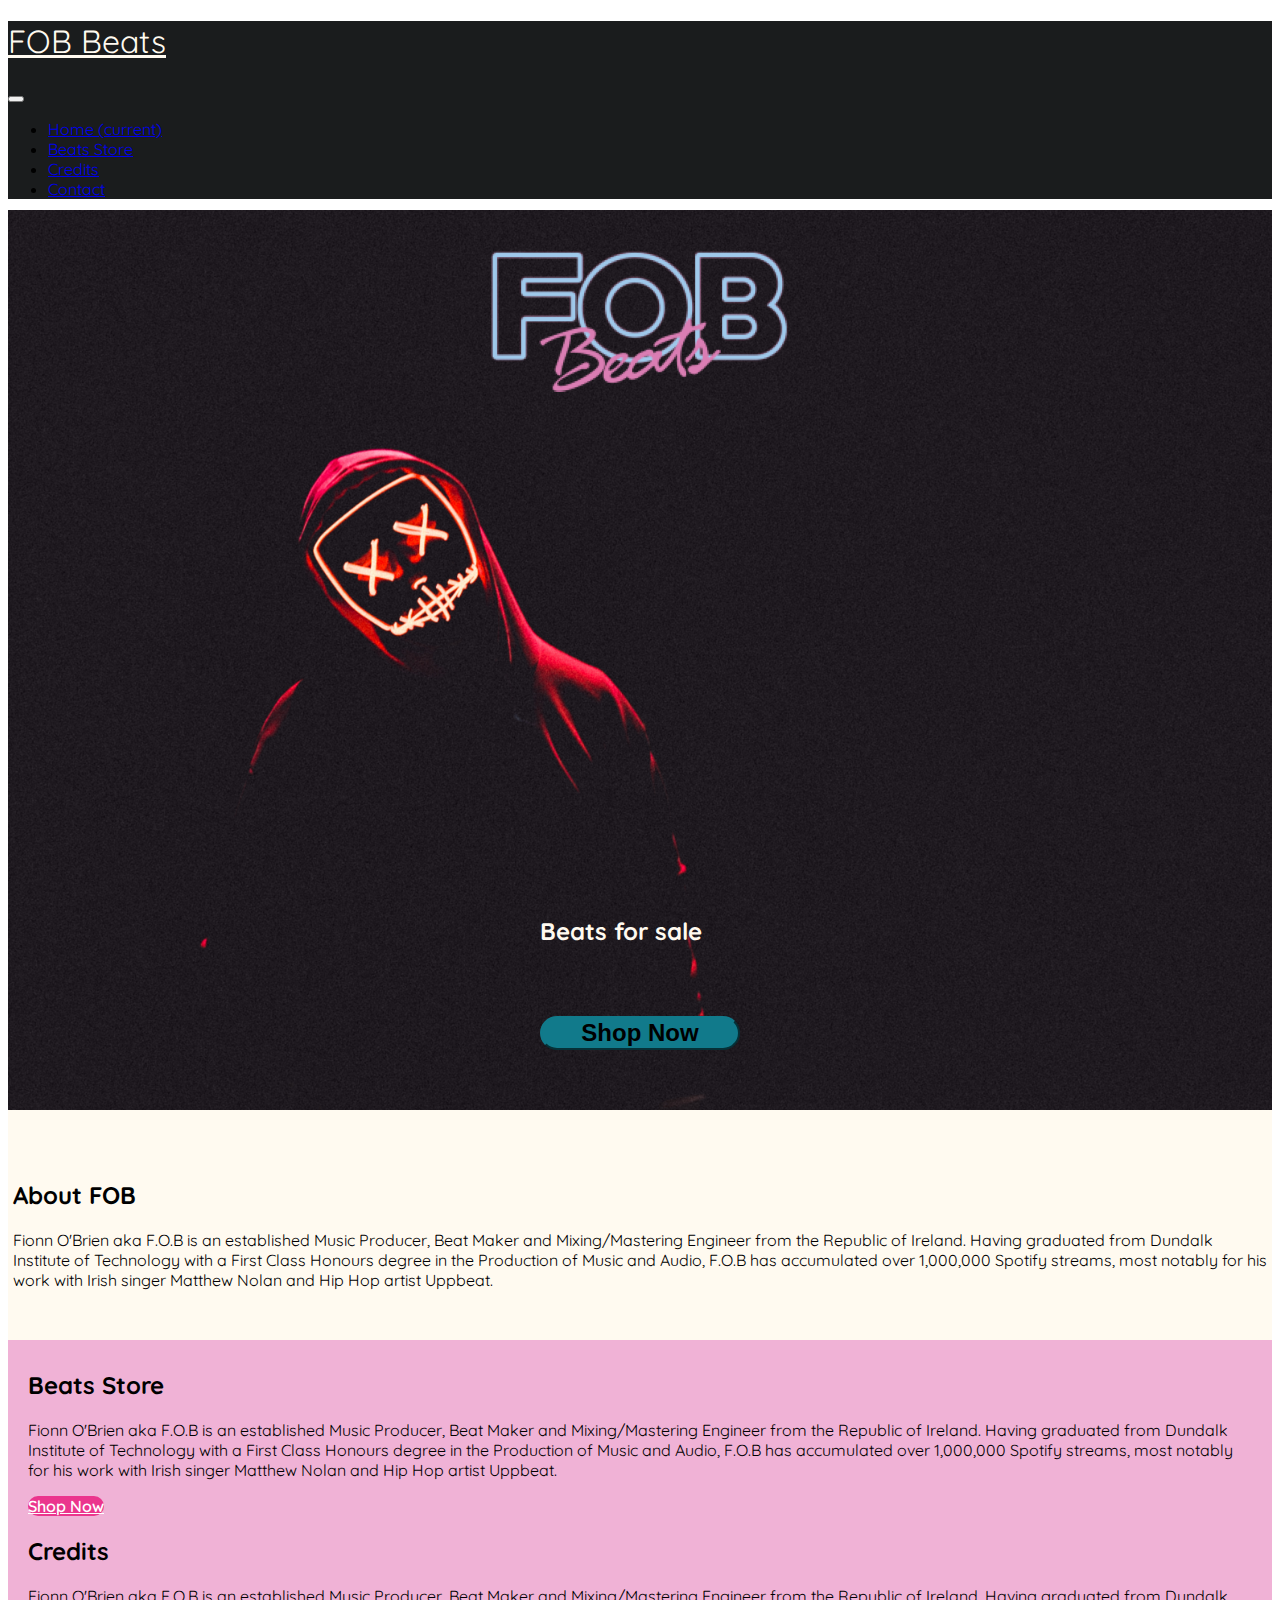
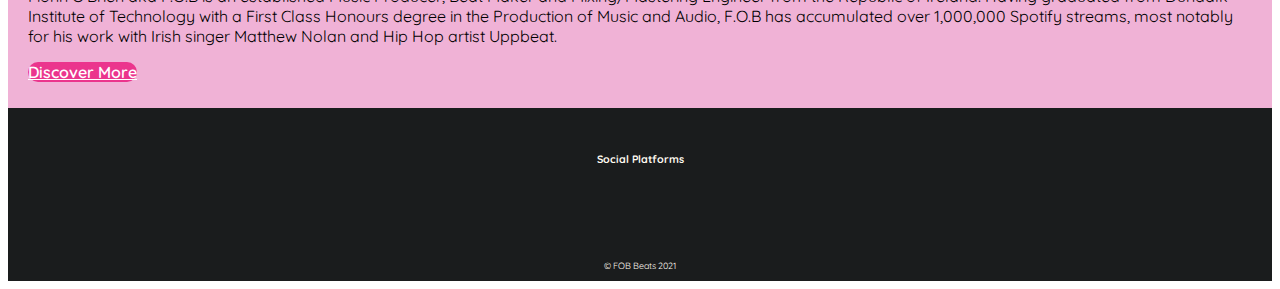
==== index.html @ 8bf8f883 "1 - In css changed all units of 0px to 0 and changed all units of px to rem. Note - not declared in " ====
<!doctype html>
<html lang="en">
    <head>
        <meta charset="UTF-8">
        <meta name="viewport"
            content="width=device-width, user-scalable=no, initial-scale=1.0, maximum-scale=1.0, minimum-scale=1.0">
        <meta http-equiv="X-UA-Compatible" content="ie=edge">
        <title>FOB Beats | Music Production Ireland</title>
        <link rel="stylesheet" href="https://stackpath.bootstrapcdn.com/bootstrap/4.1.3/css/bootstrap.min.css"
            integrity="sha384-MCw98/SFnGE8fJT3GXwEOngsV7Zt27NXFoaoApmYm81iuXoPkFOJwJ8ERdknLPMO" crossorigin="anonymous">
        <link rel="stylesheet" href="https://pro.fontawesome.com/releases/v5.10.0/css/all.css" integrity="sha384-AYmEC3Yw5cVb3ZcuHtOA93w35dYTsvhLPVnYs9eStHfGJvOvKxVfELGroGkvsg+p" crossorigin="anonymous"/>
        <link rel="stylesheet" href="assets/css/style.css">
    </head>
    <body>
    <!------------------------------------------------------------------------------------------------------------------------------Header/Navigation-->
        <nav class="navbar navbar-expand-lg navbar-dark">
            <h1 class="nav-heading"><a href="#">FOB Beats</a></h1>
            <button class="navbar-toggler" type="button" data-toggle="collapse" data-target="#navbarSupportedContent"
                aria-controls="navbarSupportedContent" aria-expanded="false" aria-label="Toggle navigation">
                <span class="navbar-toggler-icon"></span>
            </button>
            <div class="collapse navbar-collapse justify-content-end" id="navbarSupportedContent">
                <ul class="navbar-nav">
                    <li class="nav-item active">
                        <a class="nav-link" href="/">Home <span class="sr-only">(current)</span></a>
                    </li>
                    <li class="nav-item">
                        <a class="nav-link" href="#">Beats Store</a>
                    </li>
                    <li class="nav-item">
                        <a class="nav-link" href="#">Credits</a>
                    </li>
                    <li class="nav-item">
                        <a class="nav-link" href="#">Contact</a>
                    </li>
                </ul>
            </div>
        </nav>
        <!--------------------------------------------------------------------------------------------------------------------Main Body-->
         <div class="container-fluid bk-container">   
            <div class="logo">
                <img src="assets/images/fob_med_small.png" alt="FOB Logo">
            </div>
            <section class="callout jumbotron text-center">
                <h2 class="main-header d-none d-sm-inline text-uppercase">Beats for sale</h2><br><br>
                <button type="button" class="btn btn-info" href="#">Shop Now</button>
            </section>
        </div>
        <!--------------------------------------------------------------------------------------------------------------------About-->
        <div class="container-wrapper-about">
            <div class="container about-container">
                <section class="about">
                    <div class="col-sm">
                        <h2 class="text text-center">About FOB</h2>
                            <p>Fionn O'Brien aka F.O.B is an established Music Producer, Beat Maker and Mixing/Mastering Engineer from the Republic of Ireland.
                            Having graduated from Dundalk Institute of Technology with a First Class Honours degree in the Production of Music and Audio, F.O.B
                            has accumulated over 1,000,000 Spotify streams, most notably for his work with Irish singer Matthew Nolan and Hip Hop artist Uppbeat.</p>
                    </div>
                </section>
            </div>
        </div>
        <!--------------------------------------------------------------------------------------------------------------------About-->
        <div class="container-wrapper-features">
            <div class="container features-container">  
                <section class="features">
                    <div class="row my-5">
                        <div class="col-sm">
                            <h2 class="features-header">Beats Store</h2>
                                <p>Fionn O'Brien aka F.O.B is an established Music Producer, Beat Maker and Mixing/Mastering Engineer from the Republic of Ireland.
                                Having graduated from Dundalk Institute of Technology with a First Class Honours degree in the Production of Music and Audio, F.O.B
                                has accumulated over 1,000,000 Spotify streams, most notably for his work with Irish singer Matthew Nolan and Hip Hop artist Uppbeat.</p>
                                <p><a class="btn btn-sm btn-discover" href="#">Shop Now</a></p>
                        </div>
                        <div class="col-sm">
                            <h2 class="features-header">Credits</h2>
                                <p>Fionn O'Brien aka F.O.B is an established Music Producer, Beat Maker and Mixing/Mastering Engineer from the Republic of Ireland.
                                Having graduated from Dundalk Institute of Technology with a First Class Honours degree in the Production of Music and Audio, F.O.B
                                has accumulated over 1,000,000 Spotify streams, most notably for his work with Irish singer Matthew Nolan and Hip Hop artist Uppbeat.</p>
                                <p><a class="btn btn-sm btn-discover" href="#">Discover More</a></p>
                        </div>
                    </div>
                </section>
            </div>
        </div>
        <!--------------------------------------------------------------------------------------------------------------------------Footer-->
        <footer>
            <div class="container-wrapper-footer">
                <div class="container-fluid footer-container"> 
                    <h6>Social Platforms</h6>
                    <div class="footer social-footer">
                        <a href="https://open.spotify.com/artist/1aSoKr9KjzfwyjIxHYYTIT" target="_blank"><i class="fab fa-spotify"></i></a>
                        <a href="https://soundcloud.com/prodbyfob" target="_blank"><i class="fab fa-soundcloud"></i></a>
                        <a href="https://www.instagram.com/fob_beats/" target="_blank"><i class="fab fa-instagram"></i></a>
                        <a href="https://www.facebook.com/fobmusik/" target="_blank"><i class="fab fa-facebook-square"></i></a>
                    </div>
                    <p>© FOB Beats 2021</p>
                </div>
            </div>
        </footer>

        <script src="https://code.jquery.com/jquery-3.3.1.slim.min.js" integrity="sha384-q8i/X+965DzO0rT7abK41JStQIAqVgRVzpbzo5smXKp4YfRvH+8abtTE1Pi6jizo" crossorigin="anonymous"></script>
        <script src="https://cdnjs.cloudflare.com/ajax/libs/popper.js/1.14.3/umd/popper.min.js" integrity="sha384-ZMP7rVo3mIykV+2+9J3UJ46jBk0WLaUAdn689aCwoqbBJiSnjAK/l8WvCWPIPm49" crossorigin="anonymous"></script>
        <script src="https://stackpath.bootstrapcdn.com/bootstrap/4.1.3/js/bootstrap.min.js" integrity="sha384-ChfqqxuZUCnJSK3+MXmPNIyE6ZbWh2IMqE241rYiqJxyMiZ6OW/JmZQ5stwEULTy" crossorigin="anonymous"></script>
    </body>
</html>
---- assets/css/style.css ----
@import url('https://fonts.googleapis.com/css2?family=Quicksand:wght@300;400;500;600;700&display=swap');

body {
    font-family: 'Quicksand', sans-serif;
    
}

/*--------------------------------------------------------------------------------------------------------------------Navbar--*/

.navbar {
    z-index: 1;
    background-color: #1a1c1d;
}

.nav-heading a {
    color: floralwhite;
    font-weight: 400;
}

/*--------------------------------------------------------------------------------------------------------------------Logo/Background--*/

.bk-container {
    height: 100vh;

    background: url(../images/face.jpg) no-repeat center center; 
    -webkit-background-size: cover;
    -moz-background-size: cover;
    -o-background-size: cover;
    background-size: cover;
    display:flex;    
    align-items:flex-end;
    justify-content: center;
    position: relative;
    margin-top: -0.313rem;
}

.logo {
    z-index: 1;
    position: absolute;
    top: 0;
    margin-top: 2.5rem;
}

/*--------------------------------------------------------------------------------------------------------------------Main Header--*/

.jumbotron {
    background-color: transparent;
    padding-top: 43.75rem;
    padding-bottom: 3.75rem;
    margin-top: 0;
    border-top-width: 3.125rem;
}

.main-header {
    font-weight: bold;
    color: floralwhite;
    margin-bottom: 1.875rem;
}

/*--------------------------------------------------------------------------------------------------------------------Features--*/

.container-wrapper-about{
    padding-left: 0.313rem;
    padding-right: 0.313rem;
    background-color: floralwhite;
    padding-top: 3.125rem;
}

.about-container p {
    margin-bottom: 0;
    padding-bottom: 3.125rem;
}

.features-header {
    margin-bottom: 1.25rem;
}

/*--------------------------------------------------------------------------------------------------------------------Features--*/

.container-wrapper-features {
    background-color: #f0b2d6;
    padding-top: 0.625rem;
    padding-bottom: 0.625rem;
    padding-left: 1.25rem;
    padding-right: 1.25rem;
}

/*--------------------------------------------------------------------------------------------------------------------Footer--*/

.container-wrapper-footer {
    background-color: #1a1c1d;
    text-align: center;
    padding-top: 1.25rem;
    padding-bottom: 0.625rem;
}    

.social-footer a {
    font-size: xxx-large;
    color: floralwhite;
    padding-left: 0.625rem;
    padding-right: 0.625rem;
}

.footer-container h6 {
    color: floralwhite;
}

.footer-container p {
    color: floralwhite;
    font-size: xx-small;
    margin-bottom: 0;
}

/*--------------------------------------------------------------------------------------------------------------------buttons--*/

.btn-info {
    font-weight: bold;
    font-size: x-large;
    border-radius: 3.125rem;
    width: 12.5rem;
    background-color: #117a8b;
    border-color: #117a8b;
}

.btn-info:hover,
.btn-info:active,
.btn-info:focus,
.btn-info:active:focus {
    background-color: #18b7cf;
    border-color: #18b7cf;
    color: white;
}

.btn-discover {
    color: white;
    font-weight: 600;
    background-color: #eb358d;
    border-radius: 0.625rem;
    margin-top: 0.625rem;
}

.btn-discover:hover,
.btn-discover:active,
.btn-discover:focus,
.btn-discover:active:focus {
    background-color: #cf1770;
    border-color: #cf1770;
    color: white;
}
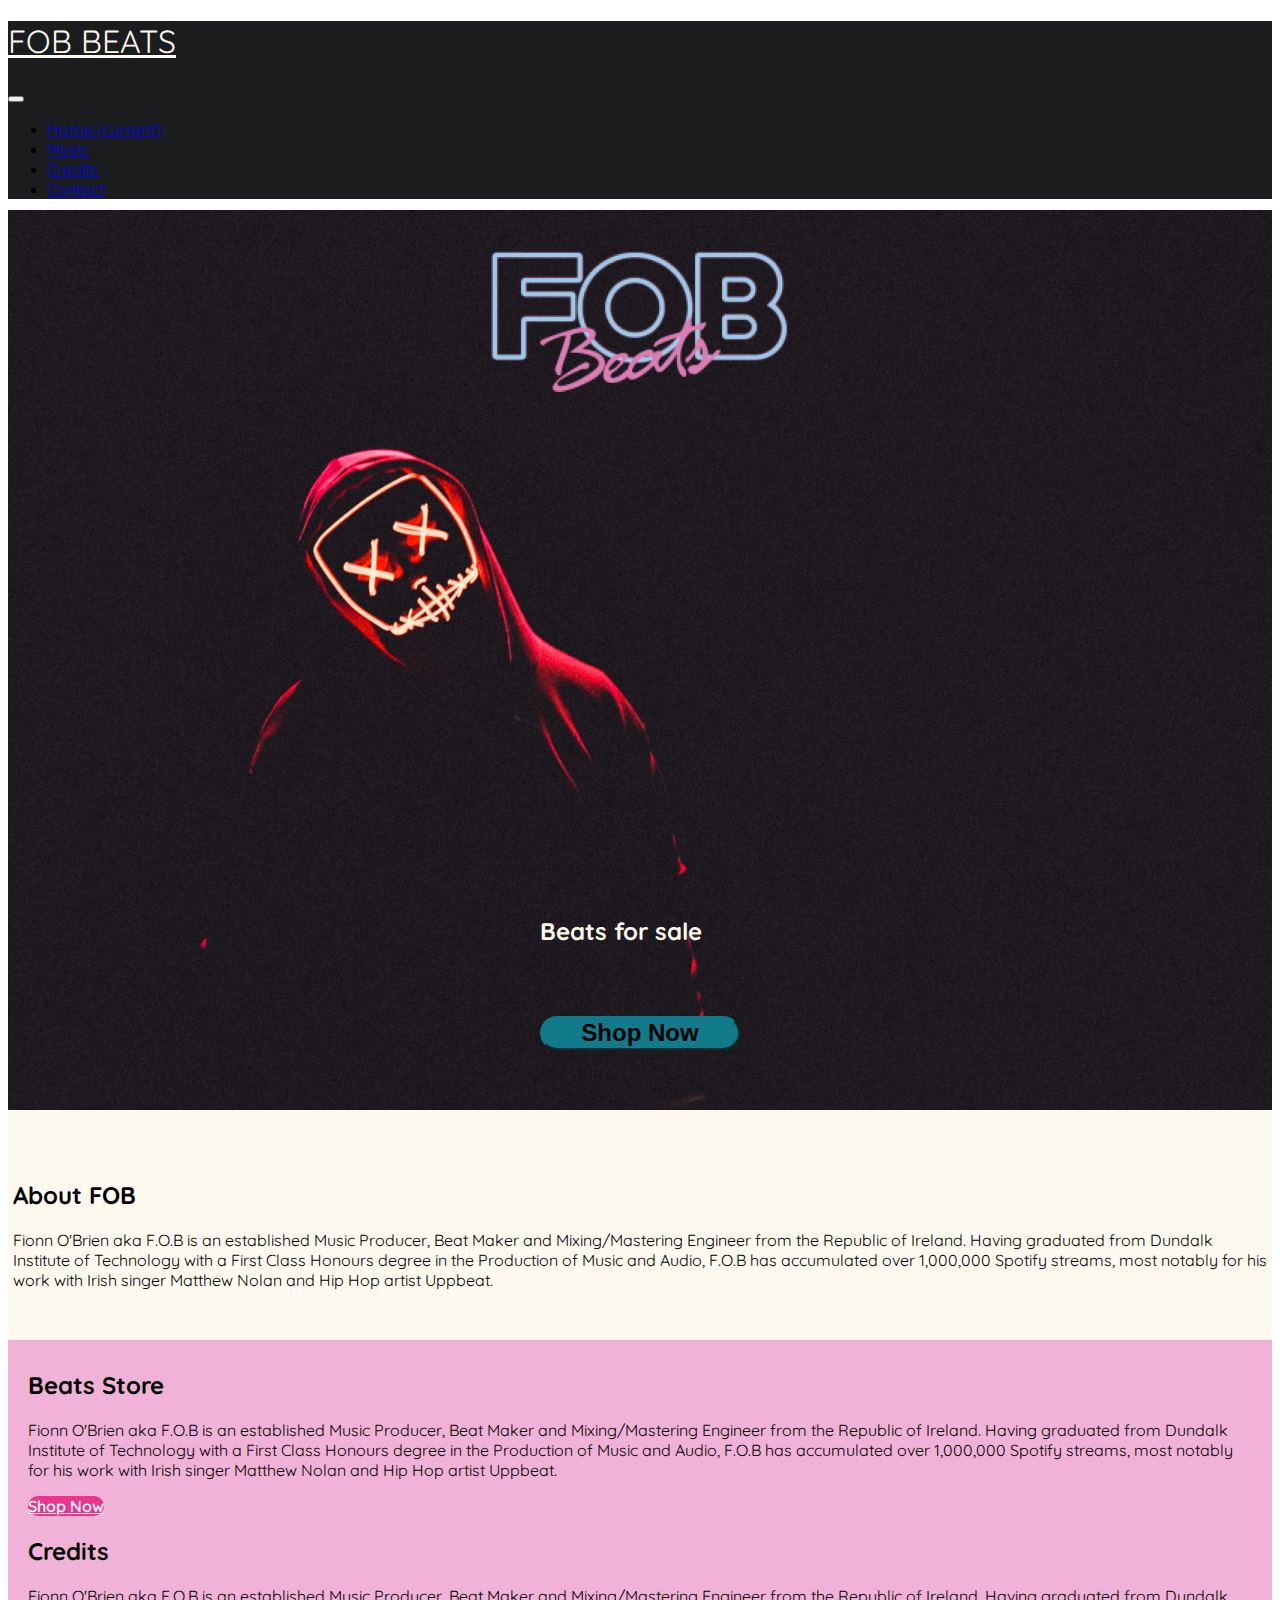
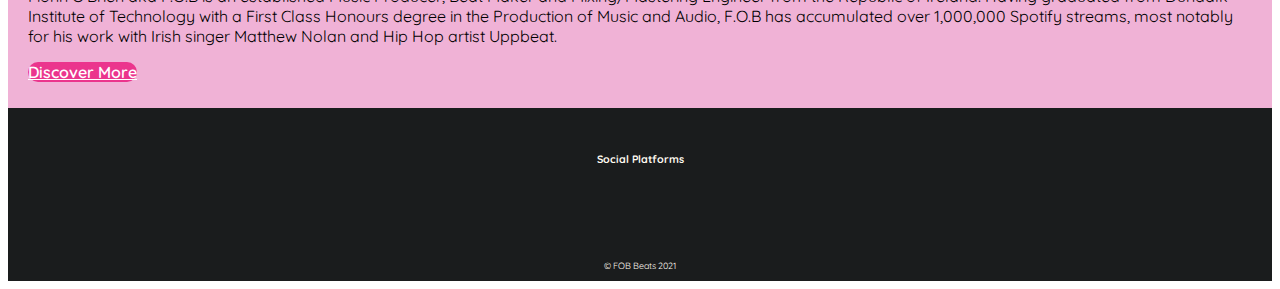
==== commit dd105241: "1 - Renamed beats_store.html to music.html. 2 - Added 4 new images as for main artists section. 3 - " ====
--- a/index.html
+++ b/index.html
@@ -14,7 +14,7 @@
     <body>
     <!------------------------------------------------------------------------------------------------------------------------------Header/Navigation-->
         <nav class="navbar navbar-expand-lg navbar-dark">
-            <h1 class="nav-heading"><a href="#">FOB Beats</a></h1>
+            <h1 class="nav-heading"><a href="#">FOB BEATS</a></h1>
             <button class="navbar-toggler" type="button" data-toggle="collapse" data-target="#navbarSupportedContent"
                 aria-controls="navbarSupportedContent" aria-expanded="false" aria-label="Toggle navigation">
                 <span class="navbar-toggler-icon"></span>
@@ -25,7 +25,7 @@
                         <a class="nav-link" href="/">Home <span class="sr-only">(current)</span></a>
                     </li>
                     <li class="nav-item">
-                        <a class="nav-link" href="#">Beats Store</a>
+                        <a class="nav-link" href="#">Music</a>
                     </li>
                     <li class="nav-item">
                         <a class="nav-link" href="#">Credits</a>
--- a/assets/css/style.css
+++ b/assets/css/style.css
@@ -17,11 +17,10 @@
     font-weight: 400;
 }
 
-/*--------------------------------------------------------------------------------------------------------------------Logo/Background--*/
+/*--------------------------------------------------------------------------------------------------------------------Home - Logo/Background--*/
 
 .bk-container {
     height: 100vh;
-
     background: url(../images/face.jpg) no-repeat center center; 
     -webkit-background-size: cover;
     -moz-background-size: cover;
@@ -41,7 +40,25 @@
     margin-top: 2.5rem;
 }
 
-/*--------------------------------------------------------------------------------------------------------------------Main Header--*/
+/*--------------------------------------------------------------------------------------------------------------------Credits - Main Header--*/
+
+
+
+/*--------------------------------------------------------------------------------------------------------------------Contact - Main Header--*/
+
+.bk-contact-container {
+    height: 100vh;
+    background-color: floralwhite;
+}
+
+.contact-text {
+    padding-top: 50px;
+    margin-bottom: 0px;
+    font-size: xxx-large;
+    font-weight: 700;
+}
+
+/*--------------------------------------------------------------------------------------------------------------------Home - Main Header--*/
 
 .jumbotron {
     background-color: transparent;
@@ -146,4 +163,57 @@
     background-color: #cf1770;
     border-color: #cf1770;
     color: white;
+}
+
+/*--------------------------------------------------------------------------------------------------------------------Forms--*/
+
+form { 
+    max-width: 420px;
+    margin: auto;
+    padding-top: 50px;
+    position: relative;
+    margin-bottom: 0px;
+}
+
+.feedback-input {
+  color: #1a1c1d;
+  font-weight:500;
+  font-size: 18px;
+  border-radius: 5px;
+  line-height: 22px;
+  background-color: transparent;
+  border:2px solid #1a1c1d;
+  padding: 13px;
+  margin-bottom: 15px;
+  width:100%;
+  box-sizing: border-box;
+  outline:0;
+}
+
+.feedback-input:focus { 
+    border:2px solid #1a1c1d;
+ }
+
+textarea {
+  height: 150px;
+  line-height: 150%;
+  resize:vertical;
+}
+
+[type="submit"] {
+  width: 100%;
+  background:#1a1c1d;
+  border-radius:5px;
+  border:0;
+  cursor:pointer;
+  color:floralwhite;
+  font-size:24px;
+  padding-top:10px;
+  padding-bottom:10px;
+  transition: all 0.3s;
+  margin-top:-4px;
+  font-weight:700;
+}
+[type="submit"]:hover {
+    background:#313a3f;
 }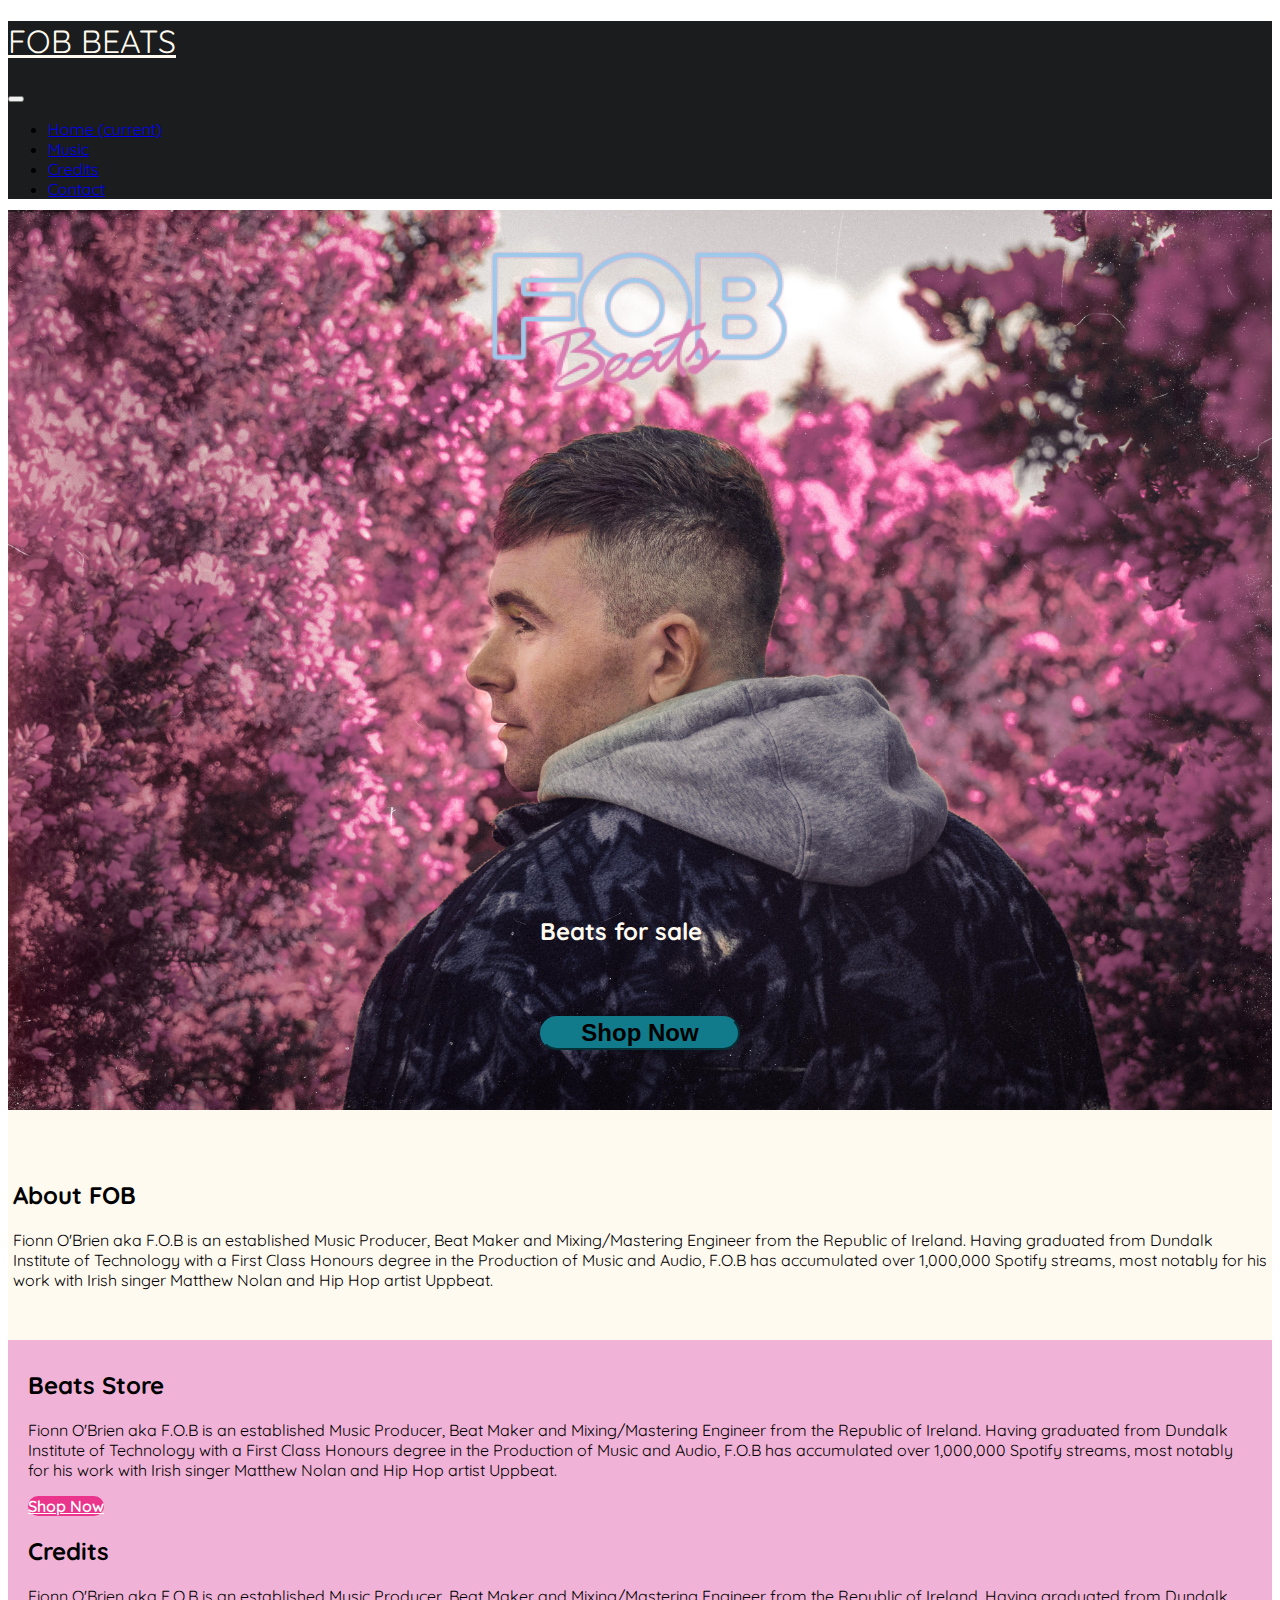
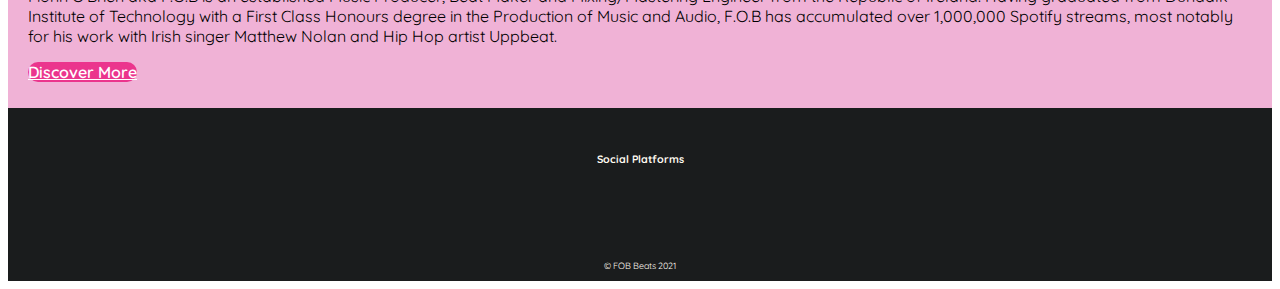
==== commit aab441e3: "(1)Uploaded multiple image files to music.html (2) Uploaded audio files for the music.html page (3) " ====
--- a/index.html
+++ b/index.html
@@ -37,11 +37,11 @@
             </div>
         </nav>
         <!--------------------------------------------------------------------------------------------------------------------Main Body-->
-         <div class="container-fluid bk-container">   
+        <div class="container-fluid bk-container">   
             <div class="logo">
                 <img src="assets/images/fob_med_small.png" alt="FOB Logo">
             </div>
-            <section class="callout jumbotron text-center">
+            <section class="callout jumbotron jumbotron-main text-center">
                 <h2 class="main-header d-none d-sm-inline text-uppercase">Beats for sale</h2><br><br>
                 <button type="button" class="btn btn-info" href="#">Shop Now</button>
             </section>
--- a/assets/css/style.css
+++ b/assets/css/style.css
@@ -17,11 +17,37 @@
     font-weight: 400;
 }
 
-/*--------------------------------------------------------------------------------------------------------------------Home - Logo/Background--*/
+/*--------------------------------------------------------------------------------------------------------------------Footer--*/
+
+.container-wrapper-footer {
+    background-color: #1a1c1d;
+    text-align: center;
+    padding-top: 1.25rem;
+    padding-bottom: 0.625rem;
+}    
+
+.social-footer a {
+    font-size: xxx-large;
+    color: floralwhite;
+    padding-left: 0.625rem;
+    padding-right: 0.625rem;
+}
+
+.footer-container h6 {
+    color: floralwhite;
+}
+
+.footer-container p {
+    color: floralwhite;
+    font-size: xx-small;
+    margin-bottom: 0;
+}
+
+/*--------------------------------------------------------------------------------------------------------------------HOMEPAGE - Logo/Background--*/
 
 .bk-container {
     height: 100vh;
-    background: url(../images/face.jpg) no-repeat center center; 
+    background: url(../images/fob_flower.jpg) no-repeat center center; 
     -webkit-background-size: cover;
     -moz-background-size: cover;
     -o-background-size: cover;
@@ -40,27 +66,7 @@
     margin-top: 2.5rem;
 }
 
-/*--------------------------------------------------------------------------------------------------------------------Credits - Main Header--*/
-
-
-
-/*--------------------------------------------------------------------------------------------------------------------Contact - Main Header--*/
-
-.bk-contact-container {
-    height: 100vh;
-    background-color: floralwhite;
-}
-
-.contact-text {
-    padding-top: 50px;
-    margin-bottom: 0px;
-    font-size: xxx-large;
-    font-weight: 700;
-}
-
-/*--------------------------------------------------------------------------------------------------------------------Home - Main Header--*/
-
-.jumbotron {
+.jumbotron-main {
     background-color: transparent;
     padding-top: 43.75rem;
     padding-bottom: 3.75rem;
@@ -74,7 +80,7 @@
     margin-bottom: 1.875rem;
 }
 
-/*--------------------------------------------------------------------------------------------------------------------Features--*/
+/*--------------------------------------------------------------------------------------------------------------------Home - About--*/
 
 .container-wrapper-about{
     padding-left: 0.313rem;
@@ -92,7 +98,7 @@
     margin-bottom: 1.25rem;
 }
 
-/*--------------------------------------------------------------------------------------------------------------------Features--*/
+/*--------------------------------------------------------------------------------------------------------------------Home - Features--*/
 
 .container-wrapper-features {
     background-color: #f0b2d6;
@@ -102,70 +108,55 @@
     padding-right: 1.25rem;
 }
 
-/*--------------------------------------------------------------------------------------------------------------------Footer--*/
-
-.container-wrapper-footer {
-    background-color: #1a1c1d;
-    text-align: center;
-    padding-top: 1.25rem;
-    padding-bottom: 0.625rem;
-}    
-
-.social-footer a {
+/*--------------------------------------------------------------------------------------------------------------------MUSIC - Jumbotrons--*/
+
+.bk-music-container {
+    background-color: lightpink;
+}
+
+.jumbotron-audio-music {
+    background-color: transparent;
+    padding-top: 43.75rem;
+    padding-bottom: 3.75rem;
+    margin-top: 0;
+    border-top-width: 3.125rem;
+}
+
+.music-header {
+    font-weight: bold;
+    color: black;
+    margin-bottom: 1.875rem;
+}
+
+/*--------------------------------------------------------------------------------------------------------------------Music - Main Header--*/
+
+.embed-video {
+
+}
+
+/*--------------------------------------------------------------------------------------------------------------------CREDITS - Main Header--*/
+
+
+
+
+
+
+
+/*--------------------------------------------------------------------------------------------------------------------CONTACT - Main Header--*/
+
+.bk-contact-container {
+    height: 100vh;
+    background-color: floralwhite;
+}
+
+.contact-text {
+    padding-top: 50px;
+    margin-bottom: 0px;
     font-size: xxx-large;
-    color: floralwhite;
-    padding-left: 0.625rem;
-    padding-right: 0.625rem;
-}
-
-.footer-container h6 {
-    color: floralwhite;
-}
-
-.footer-container p {
-    color: floralwhite;
-    font-size: xx-small;
-    margin-bottom: 0;
-}
-
-/*--------------------------------------------------------------------------------------------------------------------buttons--*/
-
-.btn-info {
-    font-weight: bold;
-    font-size: x-large;
-    border-radius: 3.125rem;
-    width: 12.5rem;
-    background-color: #117a8b;
-    border-color: #117a8b;
-}
-
-.btn-info:hover,
-.btn-info:active,
-.btn-info:focus,
-.btn-info:active:focus {
-    background-color: #18b7cf;
-    border-color: #18b7cf;
-    color: white;
-}
-
-.btn-discover {
-    color: white;
-    font-weight: 600;
-    background-color: #eb358d;
-    border-radius: 0.625rem;
-    margin-top: 0.625rem;
-}
-
-.btn-discover:hover,
-.btn-discover:active,
-.btn-discover:focus,
-.btn-discover:active:focus {
-    background-color: #cf1770;
-    border-color: #cf1770;
-    color: white;
-}
-
-/*--------------------------------------------------------------------------------------------------------------------Forms--*/
+    font-weight: 700;
+}
+
+/*--------------------------------------------------------------------------------------------------------------------Contact Form--*/
 
 form { 
     max-width: 420px;
@@ -216,4 +207,48 @@
 }
 [type="submit"]:hover {
     background:#313a3f;
-}+}
+
+
+
+
+
+
+
+/*--------------------------------------------------------------------------------------------------------------------buttons--*/
+
+.btn-info {
+    font-weight: bold;
+    font-size: x-large;
+    border-radius: 3.125rem;
+    width: 12.5rem;
+    background-color: #117a8b;
+    border-color: #117a8b;
+}
+
+.btn-info:hover,
+.btn-info:active,
+.btn-info:focus,
+.btn-info:active:focus {
+    background-color: #18b7cf;
+    border-color: #18b7cf;
+    color: white;
+}
+
+.btn-discover {
+    color: white;
+    font-weight: 600;
+    background-color: #eb358d;
+    border-radius: 0.625rem;
+    margin-top: 0.625rem;
+}
+
+.btn-discover:hover,
+.btn-discover:active,
+.btn-discover:focus,
+.btn-discover:active:focus {
+    background-color: #cf1770;
+    border-color: #cf1770;
+    color: white;
+}
+
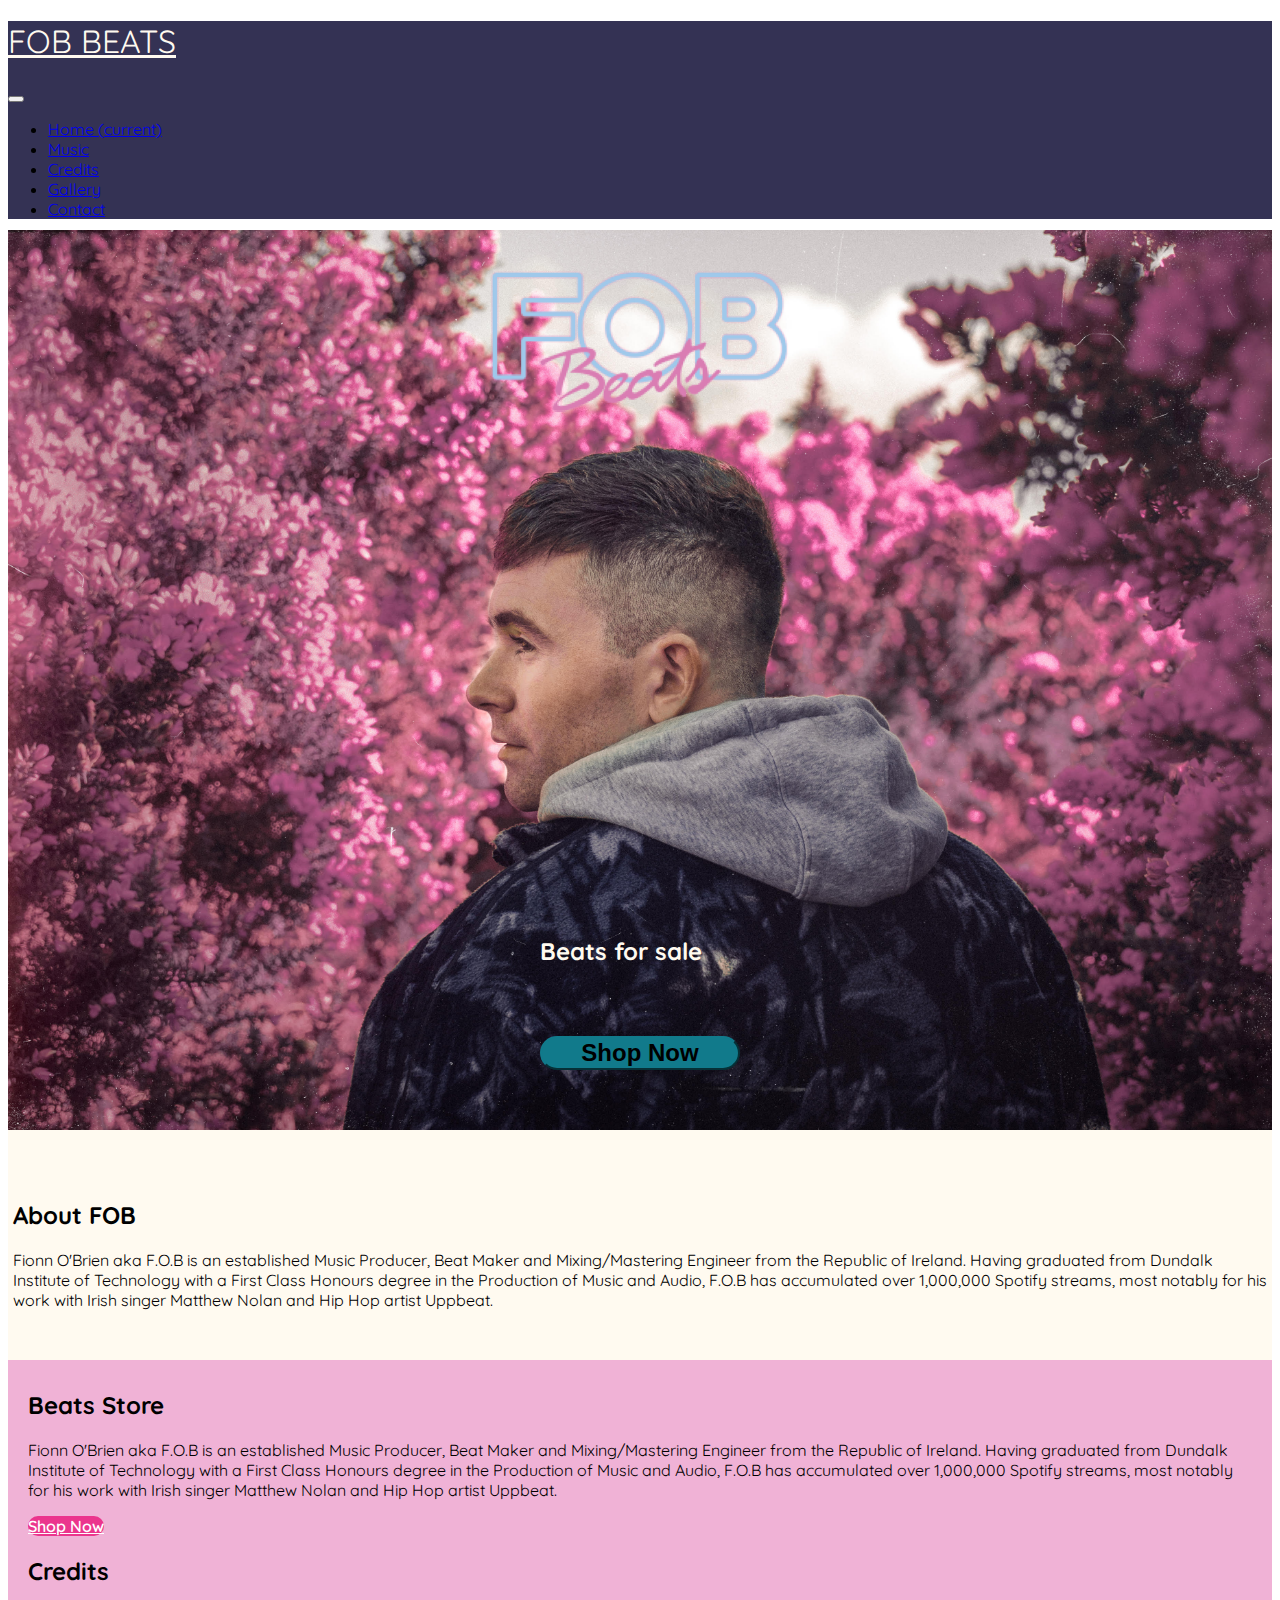
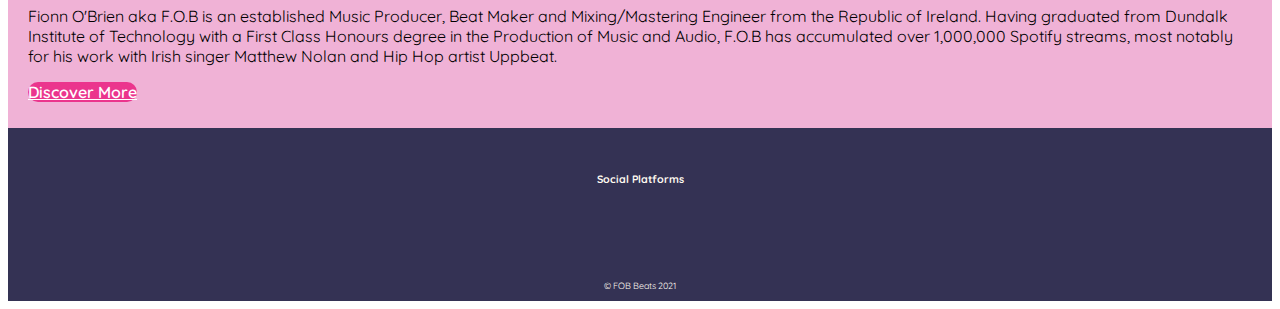
==== commit ff45b37d: "(1) Deleted 5 image files from the images folder (2) Uploaded 7 image files for the gallery page (3)" ====
--- a/index.html
+++ b/index.html
@@ -29,6 +29,9 @@
                     </li>
                     <li class="nav-item">
                         <a class="nav-link" href="#">Credits</a>
+                    </li>
+                    <li class="nav-item">
+                        <a class="nav-link" href="#">Gallery</a>
                     </li>
                     <li class="nav-item">
                         <a class="nav-link" href="#">Contact</a>
--- a/assets/css/style.css
+++ b/assets/css/style.css
@@ -9,7 +9,7 @@
 
 .navbar {
     z-index: 1;
-    background-color: #1a1c1d;
+    background-color: #343254;
 }
 
 .nav-heading a {
@@ -20,7 +20,7 @@
 /*--------------------------------------------------------------------------------------------------------------------Footer--*/
 
 .container-wrapper-footer {
-    background-color: #1a1c1d;
+    background-color: #343254;
     text-align: center;
     padding-top: 1.25rem;
     padding-bottom: 0.625rem;
@@ -108,18 +108,18 @@
     padding-right: 1.25rem;
 }
 
-/*--------------------------------------------------------------------------------------------------------------------MUSIC - Jumbotrons--*/
+/*--------------------------------------------------------------------------------------------------------------------MUSIC - Main--*/
 
 .bk-music-container {
-    background-color: lightpink;
-}
-
-.jumbotron-audio-music {
-    background-color: transparent;
-    padding-top: 43.75rem;
-    padding-bottom: 3.75rem;
-    margin-top: 0;
-    border-top-width: 3.125rem;
+    background: linear-gradient(#343254, #f0b2d6);
+}
+
+.shop-button {
+    display: flex;
+    align-items: center;
+    justify-content: center;
+    padding-top: 60px;
+    padding-bottom: 60px;
 }
 
 .music-header {
@@ -128,19 +128,253 @@
     margin-bottom: 1.875rem;
 }
 
-/*--------------------------------------------------------------------------------------------------------------------Music - Main Header--*/
-
-.embed-video {
-
-}
-
-/*--------------------------------------------------------------------------------------------------------------------CREDITS - Main Header--*/
-
-
-
-
-
-
+.audio-header {
+    padding-bottom: 20px;
+    font-weight: 400;
+    color: floralwhite;
+    padding-top: 50px;
+}
+
+.audio-paragraph {
+    padding-left: 30px;
+    padding-right: 30px;
+    padding-bottom: 30px;
+    padding-top: 10px;
+    color: floralwhite;
+}
+
+.audio-paragraph a {
+    font-weight: 700;
+}
+
+hr {
+    margin-top: 20px;
+    margin-bottom: 30px;
+    border: 0.1px solid floralwhite;
+    width: auto;
+    max-width: 20%;
+    height: auto;
+}
+
+.audio-image {
+    display: flex;
+    align-items: center;
+    justify-content: center;
+}
+
+.fob-image-audio {
+    padding-bottom: 20px;
+    padding-top: 20px;
+}
+
+.fob-image-audio h5 {
+    color: floralwhite;
+    font-weight: 500;
+    padding-bottom: 10px;
+    padding-top: 10px;
+}
+
+.fob-image-audio img {
+    border-radius: 9px;
+    border: 1px solid floralwhite;
+}
+
+.audio-controls {
+    display: flex;
+    align-items: center;
+    justify-content: center;
+}
+
+
+/*--------------------------------------------------------------------------------------------------------------------Music - Video--*/
+
+.video-container {
+    padding-left: 0px;
+    padding-right: 0px;
+    background: linear-gradient(#f0b2d6, #343254);
+    margin-top: -5px;
+}
+
+.video-position {
+    display: flex;
+    align-items: center;
+    justify-content: center;
+    padding-bottom: 75px;
+    padding-top: 15px;
+}
+
+.make-beats-header {
+    color: #343254;
+    font-weight: 600;
+    padding-bottom: 10px;
+    padding-top: 50px;
+}
+
+.beat-tutorial {
+    margin-bottom: 20px;
+    padding-bottom: 20px;
+    font-size: large;
+}
+
+iframe {
+    border-radius: 10px;
+    border: 1px solid floralwhite;
+}
+
+/*--------------------------------------------------------------------------------------------------------------------GALLERY--*/
+
+.gallery h2 {
+    color: #343254;
+    margin-bottom: 0px;
+    padding-bottom: 20px;
+}
+
+.hr-gallery {
+    margin-top: 20px;
+    margin-bottom: 30px;
+    border: 0.1px solid #343254;
+    width: auto;
+    max-width: 20%;
+    height: auto;
+}
+
+.img-gallery {
+    text-align: center;
+}
+
+.img-gallery img {
+    width: auto;
+    max-width: 100%;
+    height: auto;
+    padding-top: 10px;
+    padding-bottom: 10px;
+}
+
+/*--------------------------------------------------------------------------------------------------------------------CREDITS - Main Artists--*/
+
+/* .main-artist-container {
+    background: url(../images/sky.jpg) no-repeat center center; 
+    -webkit-background-size: cover;
+    -moz-background-size: cover;
+    -o-background-size: cover;
+    background-size: cover;
+    display:flex;    
+    align-items:flex-end;
+    justify-content: center;
+    position: relative;
+    margin-top: -0.313rem;
+} */
+
+.main-artist-container {
+    background: linear-gradient(#343254, #f0b2d6);
+}
+
+.main-artist {
+    padding-bottom: 50px;
+    padding-top: 50px;
+}
+
+.main-artist-header {
+    margin-top: 0;
+    margin-bottom: 20px;
+    font-size: xx-large;
+    font-weight: 400;
+    color: floralwhite;
+}
+
+.main-artist p {
+    color: floralwhite;
+    padding-bottom: 30px;
+}
+
+.main-artist-image {
+    text-align: center;
+}
+
+.artist-img {
+    width: auto;
+    max-width: 100%;
+    height: auto;
+    margin-bottom: 20px;
+    margin-top: 20px;
+    border: 3px solid floralwhite;
+    border-radius: 20px;
+}
+
+.artist-info {
+    display: flex;
+    justify-content: center;
+    align-items: center;
+    color: floralwhite;
+    font-size: larger;
+}
+
+.main-artist-info {
+    margin-top: 20px;
+}
+
+.main-artist-info h3 {
+    font-size: xx-large;
+}
+
+.main-artist-info h4 {
+    font-weight: 200;
+    font-size: x-large;
+}
+
+.main-artist-info h5 {
+    text-align: center;
+    font-weight: 500;
+}
+
+
+.tracks-list {
+    list-style-type: none;
+}
+
+.main-social-platforms {
+    display: flex;
+    justify-content: center;
+    align-items: center;
+}
+
+.artist-social {
+    color: floralwhite;
+    font-size: xx-large;
+    margin-top: 10px;
+    padding-left: 0.625rem;
+    padding-right: 0.625rem;
+    padding-top: 0.625rem;
+    padding-bottom: 0.625rem;
+}
+
+
+
+/*--------------------------------------------------------------------------------------------------------------------Credits - Other Artists--*/
+
+.collapse-btn {
+    display: flex;
+    justify-content: center;
+    align-items: center;
+} 
+
+.other-artists-container {
+    background-color: #f0b2d6;
+    margin-top: 0;
+    padding-top: 50px;
+    padding-bottom: 50px;
+}
+
+.other-artists-list {
+    align-items: center;
+    border-color: #343254;
+    background-color: #343254;
+    font-weight: 600;
+}
+
+.other-artists-list a {
+    color: white;
+}
 
 /*--------------------------------------------------------------------------------------------------------------------CONTACT - Main Header--*/
 
@@ -152,8 +386,17 @@
 .contact-text {
     padding-top: 50px;
     margin-bottom: 0px;
-    font-size: xxx-large;
-    font-weight: 700;
+    font-size: xx-large;
+    font-weight: 500;
+    color: #343254;
+}
+
+.contact-paragraph {
+    color: #343254;
+    margin-bottom: 0px;
+    padding-top: 20px;
+    padding-right: 10px;
+    padding-left: 10px;
 }
 
 /*--------------------------------------------------------------------------------------------------------------------Contact Form--*/
@@ -167,13 +410,13 @@
 }
 
 .feedback-input {
-  color: #1a1c1d;
+  color: #343254;
   font-weight:500;
   font-size: 18px;
   border-radius: 5px;
   line-height: 22px;
   background-color: transparent;
-  border:2px solid #1a1c1d;
+  border:2px solid #343254;
   padding: 13px;
   margin-bottom: 15px;
   width:100%;
@@ -182,7 +425,7 @@
 }
 
 .feedback-input:focus { 
-    border:2px solid #1a1c1d;
+    border:2px solid #343254;
  }
 
 textarea {
@@ -193,7 +436,7 @@
 
 [type="submit"] {
   width: 100%;
-  background:#1a1c1d;
+  background:#343254;
   border-radius:5px;
   border:0;
   cursor:pointer;
@@ -206,7 +449,7 @@
   font-weight:700;
 }
 [type="submit"]:hover {
-    background:#313a3f;
+    background:#45436d;
 }
 
 
@@ -235,6 +478,27 @@
     color: white;
 }
 
+.btn-info-music {
+    font-weight: bold;
+    font-size: x-large;
+    border-radius: 3.125rem;
+    width: 12.5rem;
+    background-color: #343254;
+    border-color: floralwhite;
+    color: floralwhite;
+}
+
+.btn-info-music:hover,
+.btn-info-music:active,
+.btn-info-music:focus,
+.btn-info-music:active:focus {
+    background-color: #18b7cf;
+    border-color: #18b7cf;
+    color: white;
+}
+
+
+
 .btn-discover {
     color: white;
     font-weight: 600;
@@ -252,3 +516,31 @@
     color: white;
 }
 
+.btn-credits {
+    background-color: #343254;
+    border-color: #343254;
+    color: floralwhite;
+    box-shadow: none;
+    width: auto;
+    max-width: 100%;
+}
+
+.btn-credits:hover,
+.btn-credits:active,
+.btn-credits:focus,
+.btn-credits:active:focus {
+    background-color: #343254;
+    border-color: #343254;
+    color: white;
+}
+
+.btn-primary:focus {
+    box-shadow: none;
+}
+
+.btn:focus {
+    box-shadow: none;
+}
+
+
+
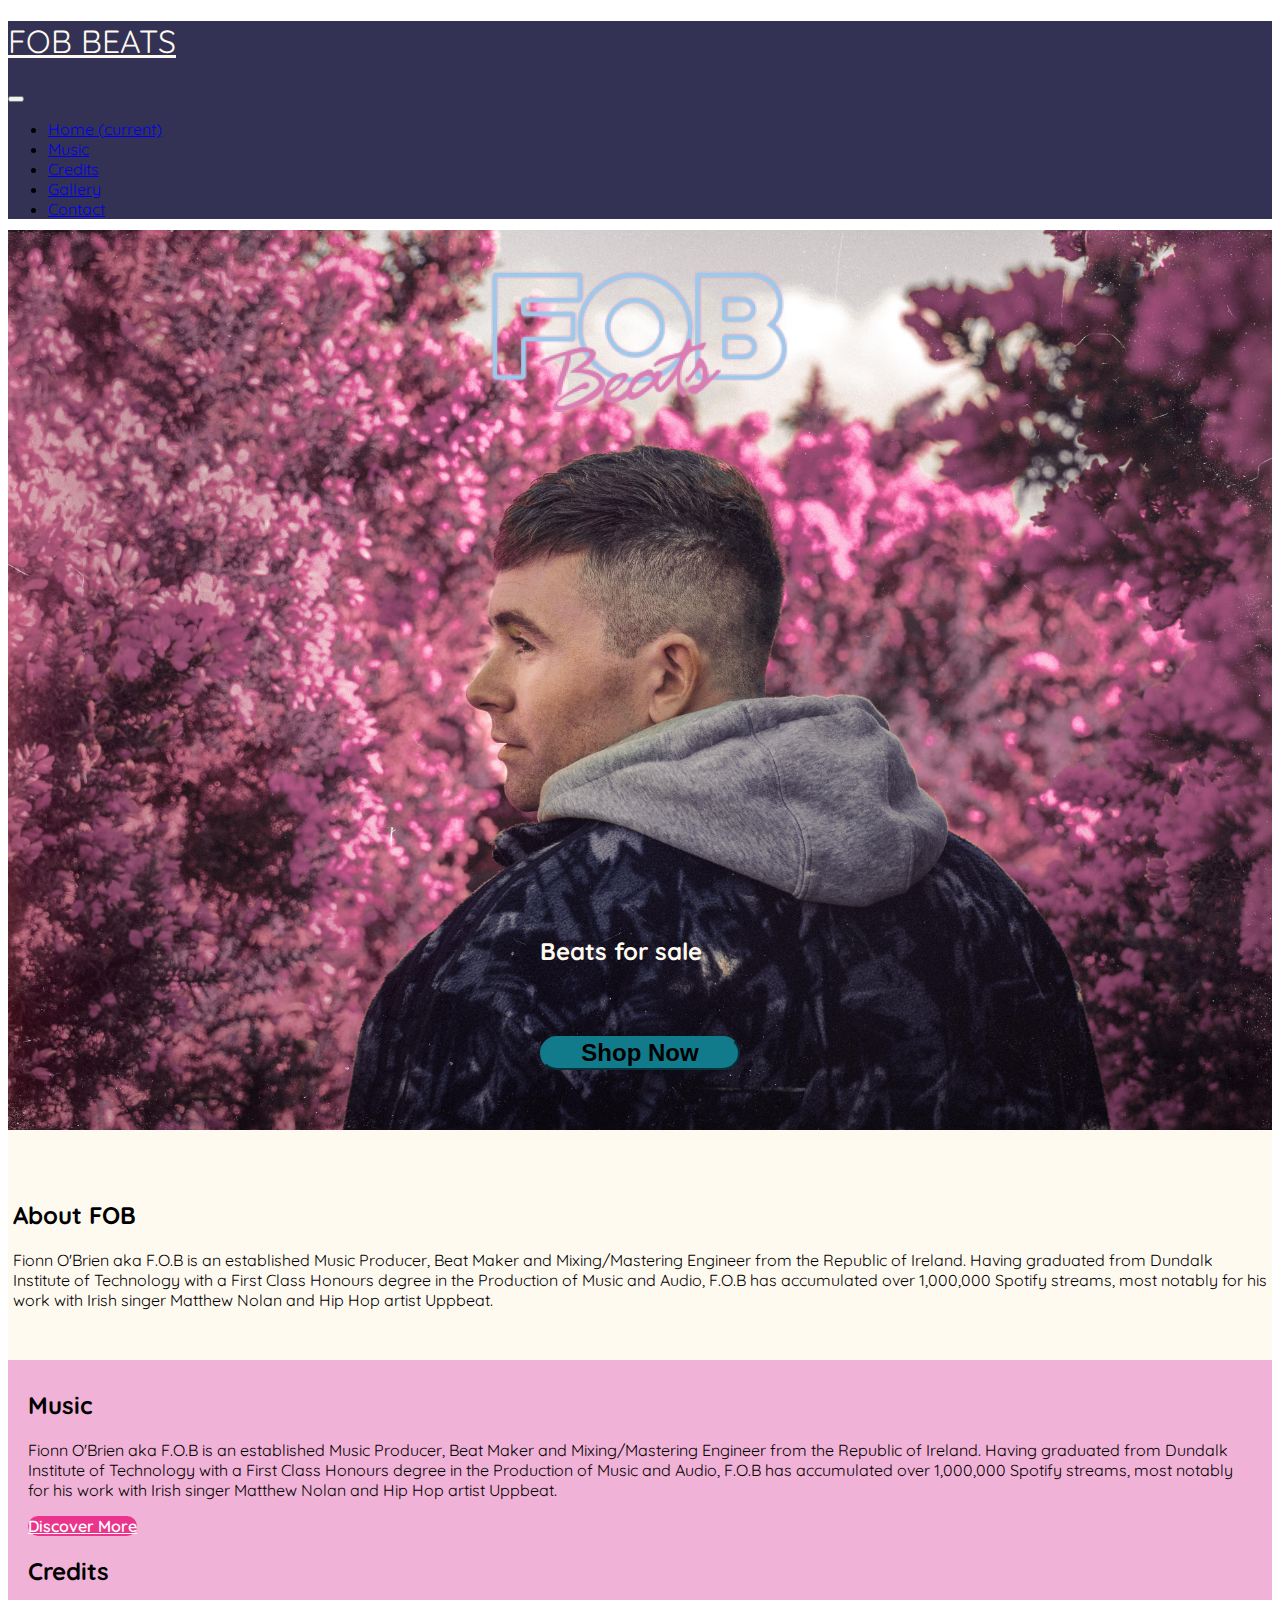
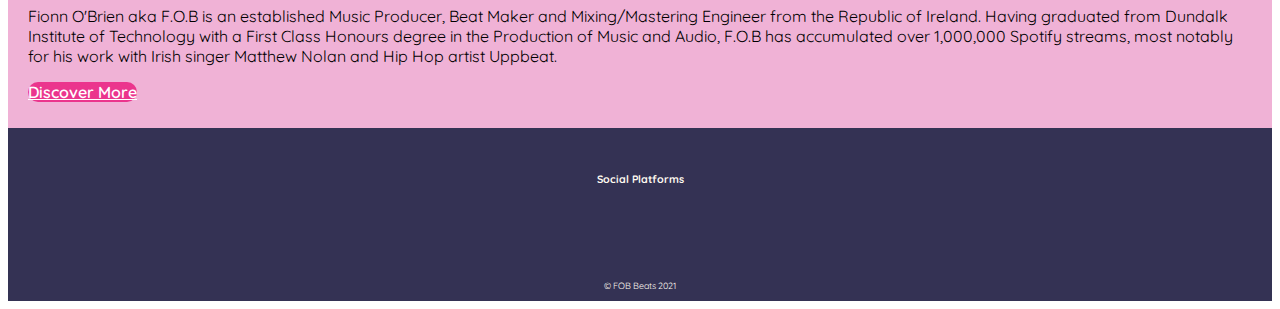
==== commit 4235ba16: "(1) Added internal site hrefs to to nav bar elements (index.html, contact.html, etc) so that the sit" ====
--- a/index.html
+++ b/index.html
@@ -14,7 +14,7 @@
     <body>
     <!------------------------------------------------------------------------------------------------------------------------------Header/Navigation-->
         <nav class="navbar navbar-expand-lg navbar-dark">
-            <h1 class="nav-heading"><a href="#">FOB BEATS</a></h1>
+            <h1 class="nav-heading"><a href="index.html">FOB BEATS</a></h1>
             <button class="navbar-toggler" type="button" data-toggle="collapse" data-target="#navbarSupportedContent"
                 aria-controls="navbarSupportedContent" aria-expanded="false" aria-label="Toggle navigation">
                 <span class="navbar-toggler-icon"></span>
@@ -22,19 +22,19 @@
             <div class="collapse navbar-collapse justify-content-end" id="navbarSupportedContent">
                 <ul class="navbar-nav">
                     <li class="nav-item active">
-                        <a class="nav-link" href="/">Home <span class="sr-only">(current)</span></a>
+                        <a class="nav-link" href="index.html">Home <span class="sr-only">(current)</span></a>
                     </li>
                     <li class="nav-item">
-                        <a class="nav-link" href="#">Music</a>
+                        <a class="nav-link" href="music.html">Music</a>
                     </li>
                     <li class="nav-item">
-                        <a class="nav-link" href="#">Credits</a>
+                        <a class="nav-link" href="credits.html">Credits</a>
                     </li>
                     <li class="nav-item">
-                        <a class="nav-link" href="#">Gallery</a>
+                        <a class="nav-link" href="gallery.html">Gallery</a>
                     </li>
                     <li class="nav-item">
-                        <a class="nav-link" href="#">Contact</a>
+                        <a class="nav-link" href="contact.html">Contact</a>
                     </li>
                 </ul>
             </div>
@@ -46,7 +46,7 @@
             </div>
             <section class="callout jumbotron jumbotron-main text-center">
                 <h2 class="main-header d-none d-sm-inline text-uppercase">Beats for sale</h2><br><br>
-                <button type="button" class="btn btn-info" href="#">Shop Now</button>
+                    <a href="https://www.beatstars.com/" target="_blank"><button type="button" class="btn btn-info">Shop Now</button></a>
             </section>
         </div>
         <!--------------------------------------------------------------------------------------------------------------------About-->
@@ -68,18 +68,18 @@
                 <section class="features">
                     <div class="row my-5">
                         <div class="col-sm">
-                            <h2 class="features-header">Beats Store</h2>
+                            <h2 class="features-header">Music</h2>
                                 <p>Fionn O'Brien aka F.O.B is an established Music Producer, Beat Maker and Mixing/Mastering Engineer from the Republic of Ireland.
                                 Having graduated from Dundalk Institute of Technology with a First Class Honours degree in the Production of Music and Audio, F.O.B
                                 has accumulated over 1,000,000 Spotify streams, most notably for his work with Irish singer Matthew Nolan and Hip Hop artist Uppbeat.</p>
-                                <p><a class="btn btn-sm btn-discover" href="#">Shop Now</a></p>
+                                <p><a class="btn btn-sm btn-discover" href="music.html">Discover More</a></p>
                         </div>
                         <div class="col-sm">
                             <h2 class="features-header">Credits</h2>
                                 <p>Fionn O'Brien aka F.O.B is an established Music Producer, Beat Maker and Mixing/Mastering Engineer from the Republic of Ireland.
                                 Having graduated from Dundalk Institute of Technology with a First Class Honours degree in the Production of Music and Audio, F.O.B
                                 has accumulated over 1,000,000 Spotify streams, most notably for his work with Irish singer Matthew Nolan and Hip Hop artist Uppbeat.</p>
-                                <p><a class="btn btn-sm btn-discover" href="#">Discover More</a></p>
+                                <p><a class="btn btn-sm btn-discover" href="credits.html">Discover More</a></p>
                         </div>
                     </div>
                 </section>
--- a/assets/css/style.css
+++ b/assets/css/style.css
@@ -118,8 +118,8 @@
     display: flex;
     align-items: center;
     justify-content: center;
-    padding-top: 60px;
-    padding-bottom: 60px;
+    padding-top: 3.75rem;
+    padding-bottom: 3.75rem;
 }
 
 .music-header {
@@ -129,17 +129,17 @@
 }
 
 .audio-header {
-    padding-bottom: 20px;
+    padding-bottom: 1.875rem;
     font-weight: 400;
     color: floralwhite;
-    padding-top: 50px;
+    padding-top: 3.125rem;
 }
 
 .audio-paragraph {
-    padding-left: 30px;
-    padding-right: 30px;
-    padding-bottom: 30px;
-    padding-top: 10px;
+    padding-left: 1.875rem;
+    padding-right: 1.875rem;
+    padding-bottom: 1.875rem;
+    padding-top: 0.625rem;
     color: floralwhite;
 }
 
@@ -148,9 +148,9 @@
 }
 
 hr {
-    margin-top: 20px;
-    margin-bottom: 30px;
-    border: 0.1px solid floralwhite;
+    margin-top: 1.25rem;
+    margin-bottom: 1.875rem;
+    border: 0.006rem solid floralwhite;
     width: auto;
     max-width: 20%;
     height: auto;
@@ -163,20 +163,20 @@
 }
 
 .fob-image-audio {
-    padding-bottom: 20px;
-    padding-top: 20px;
+    padding-bottom: 1.25rem;
+    padding-top: 1.25rem;
 }
 
 .fob-image-audio h5 {
     color: floralwhite;
     font-weight: 500;
-    padding-bottom: 10px;
-    padding-top: 10px;
+    padding-bottom: 0.625rem;
+    padding-top: 0.625rem;
 }
 
 .fob-image-audio img {
-    border-radius: 9px;
-    border: 1px solid floralwhite;
+    border-radius: 0.563rem;
+    border: 0.063rem solid floralwhite;
 }
 
 .audio-controls {
@@ -185,54 +185,53 @@
     justify-content: center;
 }
 
-
 /*--------------------------------------------------------------------------------------------------------------------Music - Video--*/
 
 .video-container {
-    padding-left: 0px;
-    padding-right: 0px;
+    padding-left: 0;
+    padding-right: 0;
     background: linear-gradient(#f0b2d6, #343254);
-    margin-top: -5px;
+    margin-top: -0.313rem;
 }
 
 .video-position {
     display: flex;
     align-items: center;
     justify-content: center;
-    padding-bottom: 75px;
-    padding-top: 15px;
+    padding-bottom: 4.688rem;
+    padding-top: 0.938rem;
 }
 
 .make-beats-header {
     color: #343254;
     font-weight: 600;
-    padding-bottom: 10px;
-    padding-top: 50px;
+    padding-bottom: 0.625rem;
+    padding-top: 3.125rem;
 }
 
 .beat-tutorial {
-    margin-bottom: 20px;
-    padding-bottom: 20px;
+    margin-bottom: 1.25rem;
+    padding-bottom: 1.25rem;
     font-size: large;
 }
 
 iframe {
-    border-radius: 10px;
-    border: 1px solid floralwhite;
+    border-radius: 0.625rem;
+    border: 0.063rem solid floralwhite;
 }
 
 /*--------------------------------------------------------------------------------------------------------------------GALLERY--*/
 
 .gallery h2 {
     color: #343254;
-    margin-bottom: 0px;
-    padding-bottom: 20px;
+    margin-bottom: 0;
+    padding-bottom: 1.25rem;
 }
 
 .hr-gallery {
-    margin-top: 20px;
-    margin-bottom: 30px;
-    border: 0.1px solid #343254;
+    margin-top: 1.25rem;
+    margin-bottom: 1.875rem;
+    border: 0.006rem solid #343254;
     width: auto;
     max-width: 20%;
     height: auto;
@@ -246,37 +245,24 @@
     width: auto;
     max-width: 100%;
     height: auto;
-    padding-top: 10px;
-    padding-bottom: 10px;
+    padding-top: 0.625rem;
+    padding-bottom: 0.625rem;
 }
 
 /*--------------------------------------------------------------------------------------------------------------------CREDITS - Main Artists--*/
-
-/* .main-artist-container {
-    background: url(../images/sky.jpg) no-repeat center center; 
-    -webkit-background-size: cover;
-    -moz-background-size: cover;
-    -o-background-size: cover;
-    background-size: cover;
-    display:flex;    
-    align-items:flex-end;
-    justify-content: center;
-    position: relative;
-    margin-top: -0.313rem;
-} */
 
 .main-artist-container {
     background: linear-gradient(#343254, #f0b2d6);
 }
 
 .main-artist {
-    padding-bottom: 50px;
-    padding-top: 50px;
+    padding-bottom: 3.125rem;
+    padding-top: 3.125rem;
 }
 
 .main-artist-header {
     margin-top: 0;
-    margin-bottom: 20px;
+    margin-bottom: 1.25rem;
     font-size: xx-large;
     font-weight: 400;
     color: floralwhite;
@@ -284,7 +270,7 @@
 
 .main-artist p {
     color: floralwhite;
-    padding-bottom: 30px;
+    padding-bottom: 1.875rem;
 }
 
 .main-artist-image {
@@ -295,10 +281,10 @@
     width: auto;
     max-width: 100%;
     height: auto;
-    margin-bottom: 20px;
-    margin-top: 20px;
-    border: 3px solid floralwhite;
-    border-radius: 20px;
+    margin-bottom: 1.25rem;
+    margin-top: 1.25rem;
+    border: 0.063rem solid floralwhite;
+    border-radius: 1.25rem;
 }
 
 .artist-info {
@@ -310,7 +296,7 @@
 }
 
 .main-artist-info {
-    margin-top: 20px;
+    margin-top: 1.25rem;
 }
 
 .main-artist-info h3 {
@@ -327,7 +313,6 @@
     font-weight: 500;
 }
 
-
 .tracks-list {
     list-style-type: none;
 }
@@ -341,15 +326,13 @@
 .artist-social {
     color: floralwhite;
     font-size: xx-large;
-    margin-top: 10px;
+    margin-top: 0.625rem;
     padding-left: 0.625rem;
     padding-right: 0.625rem;
     padding-top: 0.625rem;
     padding-bottom: 0.625rem;
 }
 
-
-
 /*--------------------------------------------------------------------------------------------------------------------Credits - Other Artists--*/
 
 .collapse-btn {
@@ -361,8 +344,8 @@
 .other-artists-container {
     background-color: #f0b2d6;
     margin-top: 0;
-    padding-top: 50px;
-    padding-bottom: 50px;
+    padding-top: 3.125rem;
+    padding-bottom: 3.125rem;
 }
 
 .other-artists-list {
@@ -379,13 +362,13 @@
 /*--------------------------------------------------------------------------------------------------------------------CONTACT - Main Header--*/
 
 .bk-contact-container {
-    height: 100vh;
+    height: 110vh;
     background-color: floralwhite;
 }
 
 .contact-text {
-    padding-top: 50px;
-    margin-bottom: 0px;
+    padding-top: 3.125rem;
+    margin-bottom: 0;
     font-size: xx-large;
     font-weight: 500;
     color: #343254;
@@ -393,70 +376,64 @@
 
 .contact-paragraph {
     color: #343254;
-    margin-bottom: 0px;
-    padding-top: 20px;
-    padding-right: 10px;
-    padding-left: 10px;
+    margin-bottom: 0;
+    padding-top: 1.25rem;
+    padding-right: 0.625rem;
+    padding-left: 0.625rem;
 }
 
 /*--------------------------------------------------------------------------------------------------------------------Contact Form--*/
 
 form { 
-    max-width: 420px;
+    max-width: 26.25rem;
     margin: auto;
-    padding-top: 50px;
+    padding-top: 3.125rem;
     position: relative;
-    margin-bottom: 0px;
+    margin-bottom: 0;
 }
 
 .feedback-input {
   color: #343254;
-  font-weight:500;
-  font-size: 18px;
-  border-radius: 5px;
-  line-height: 22px;
+  font-weight: 500;
+  font-size: 1.125rem;
+  border-radius: 0.313rem;
+  line-height: 2.3rem;
   background-color: transparent;
-  border:2px solid #343254;
-  padding: 13px;
-  margin-bottom: 15px;
-  width:100%;
+  border: 0.125rem solid #343254;
+  padding: 0.813;
+  margin-bottom: 0.938rem;
+  width: 100%;
   box-sizing: border-box;
-  outline:0;
+  outline: 0;
 }
 
 .feedback-input:focus { 
-    border:2px solid #343254;
+    border: 0.125rem solid #343254;
  }
 
 textarea {
-  height: 150px;
+  height: 9.375rem;
   line-height: 150%;
-  resize:vertical;
+  resize: vertical;
 }
 
 [type="submit"] {
   width: 100%;
   background:#343254;
-  border-radius:5px;
-  border:0;
-  cursor:pointer;
+  border-radius: 0.313rem;
+  border: 0;
+  cursor: pointer;
   color:floralwhite;
-  font-size:24px;
-  padding-top:10px;
-  padding-bottom:10px;
+  font-size: 1.5rem;
+  padding-top: 0.625rem;
+  padding-bottom: 0.625rem;
   transition: all 0.3s;
-  margin-top:-4px;
-  font-weight:700;
+  margin-top: -0.25rem;
+  font-weight: 700;
 }
 [type="submit"]:hover {
     background:#45436d;
 }
-
-
-
-
-
-
 
 /*--------------------------------------------------------------------------------------------------------------------buttons--*/
 
@@ -492,12 +469,10 @@
 .btn-info-music:active,
 .btn-info-music:focus,
 .btn-info-music:active:focus {
-    background-color: #18b7cf;
-    border-color: #18b7cf;
+    background-color: #4e4a75;
+    border-color: floralwhite;
     color: white;
 }
-
-
 
 .btn-discover {
     color: white;
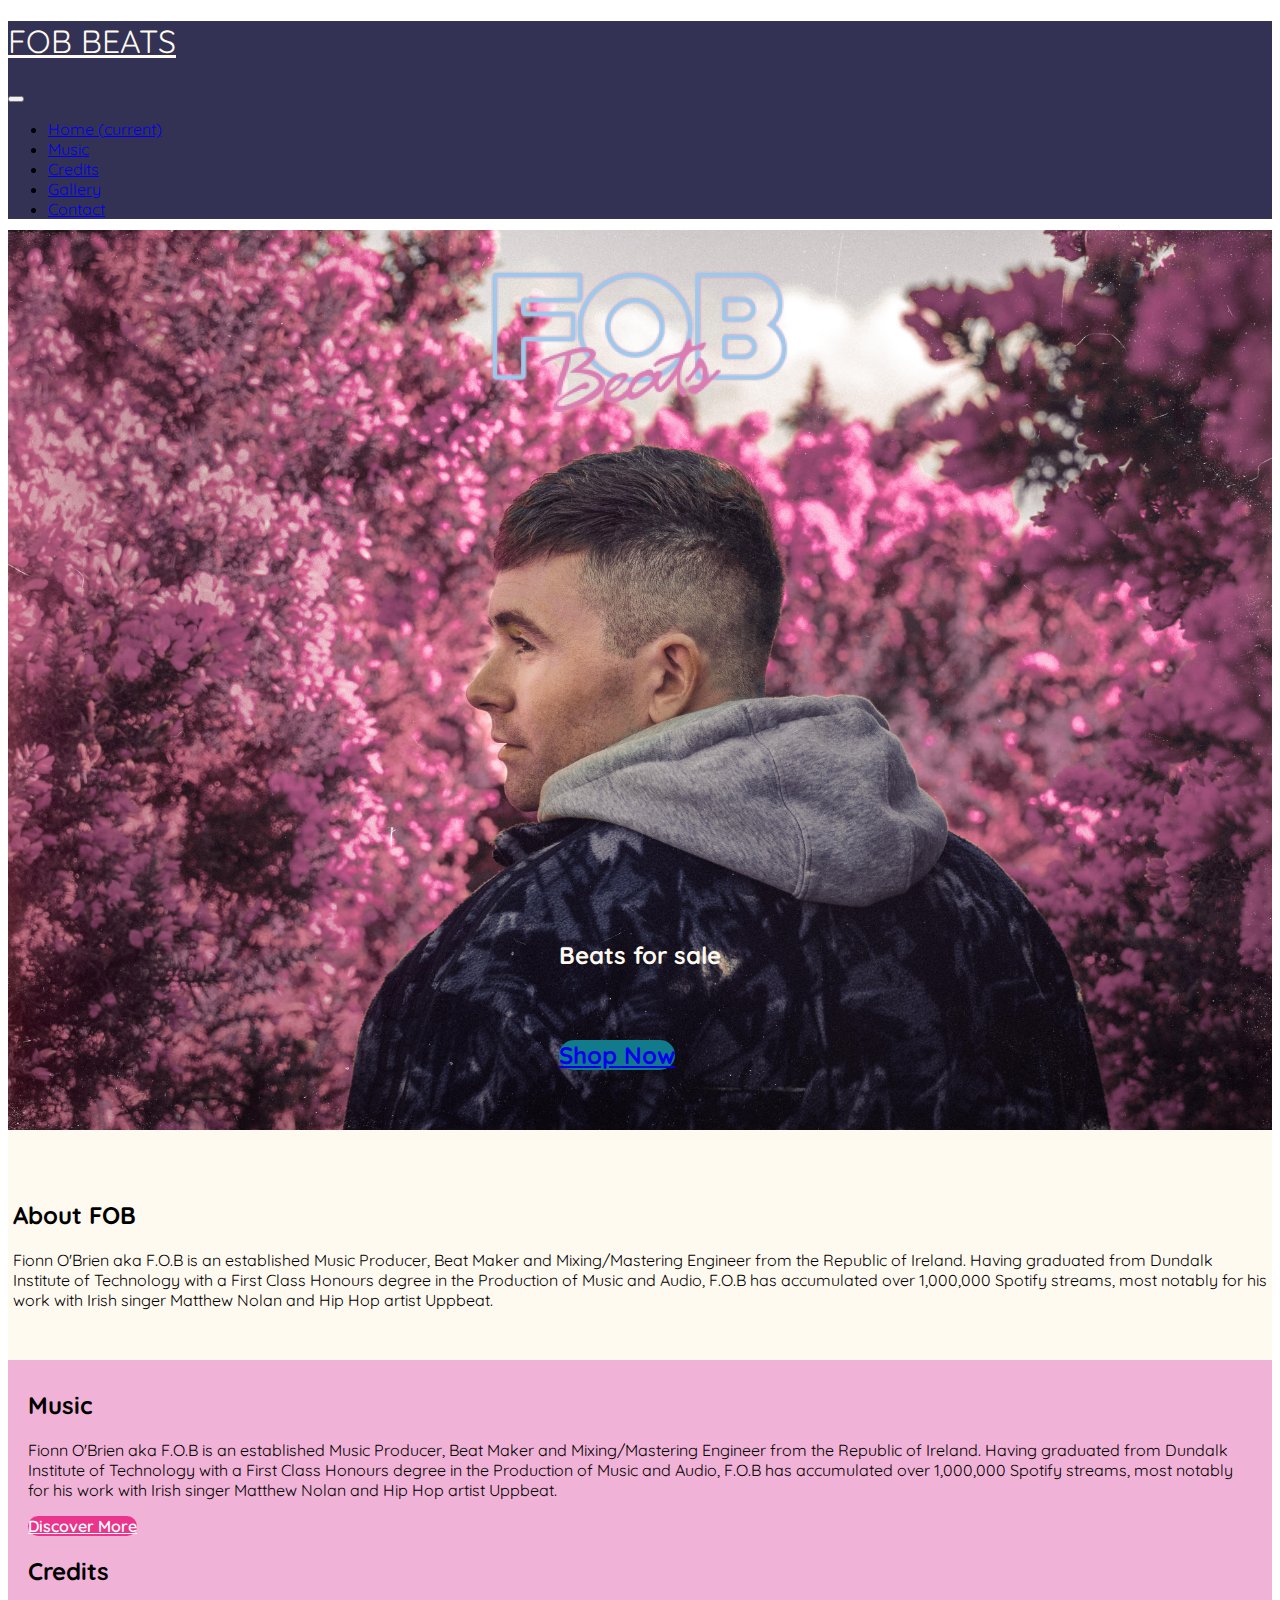
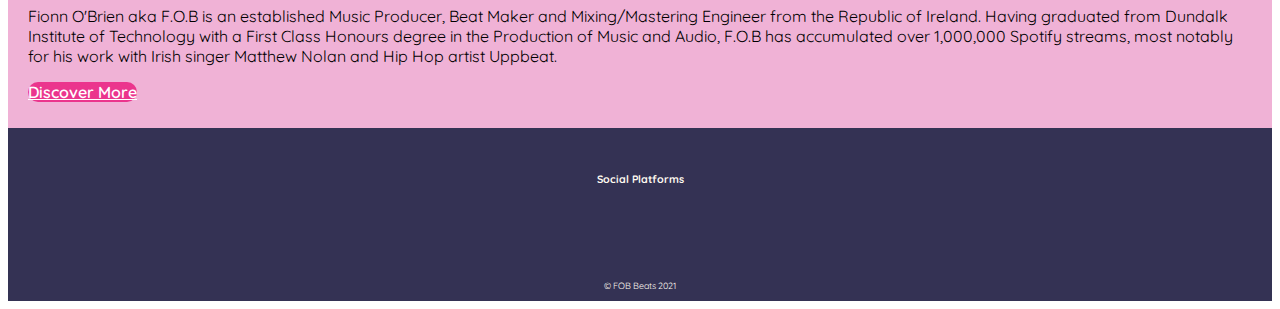
==== commit 2e3e630e: "(1) Update README.md (2) Create new folder with images called read_me to house README.md images (3) " ====
--- a/index.html
+++ b/index.html
@@ -46,7 +46,7 @@
             </div>
             <section class="callout jumbotron jumbotron-main text-center">
                 <h2 class="main-header d-none d-sm-inline text-uppercase">Beats for sale</h2><br><br>
-                    <a href="https://www.beatstars.com/" target="_blank"><button type="button" class="btn btn-info">Shop Now</button></a>
+                    <a href="https://airbit.com/FOBbeats" class="btn btn-info" target="_blank">Shop Now</a>
             </section>
         </div>
         <!--------------------------------------------------------------------------------------------------------------------About-->
--- a/assets/css/style.css
+++ b/assets/css/style.css
@@ -400,7 +400,7 @@
   line-height: 2.3rem;
   background-color: transparent;
   border: 0.125rem solid #343254;
-  padding: 0.813;
+  padding: 0;
   margin-bottom: 0.938rem;
   width: 100%;
   box-sizing: border-box;
@@ -498,6 +498,7 @@
     box-shadow: none;
     width: auto;
     max-width: 100%;
+    font-size: x-large;
 }
 
 .btn-credits:hover,
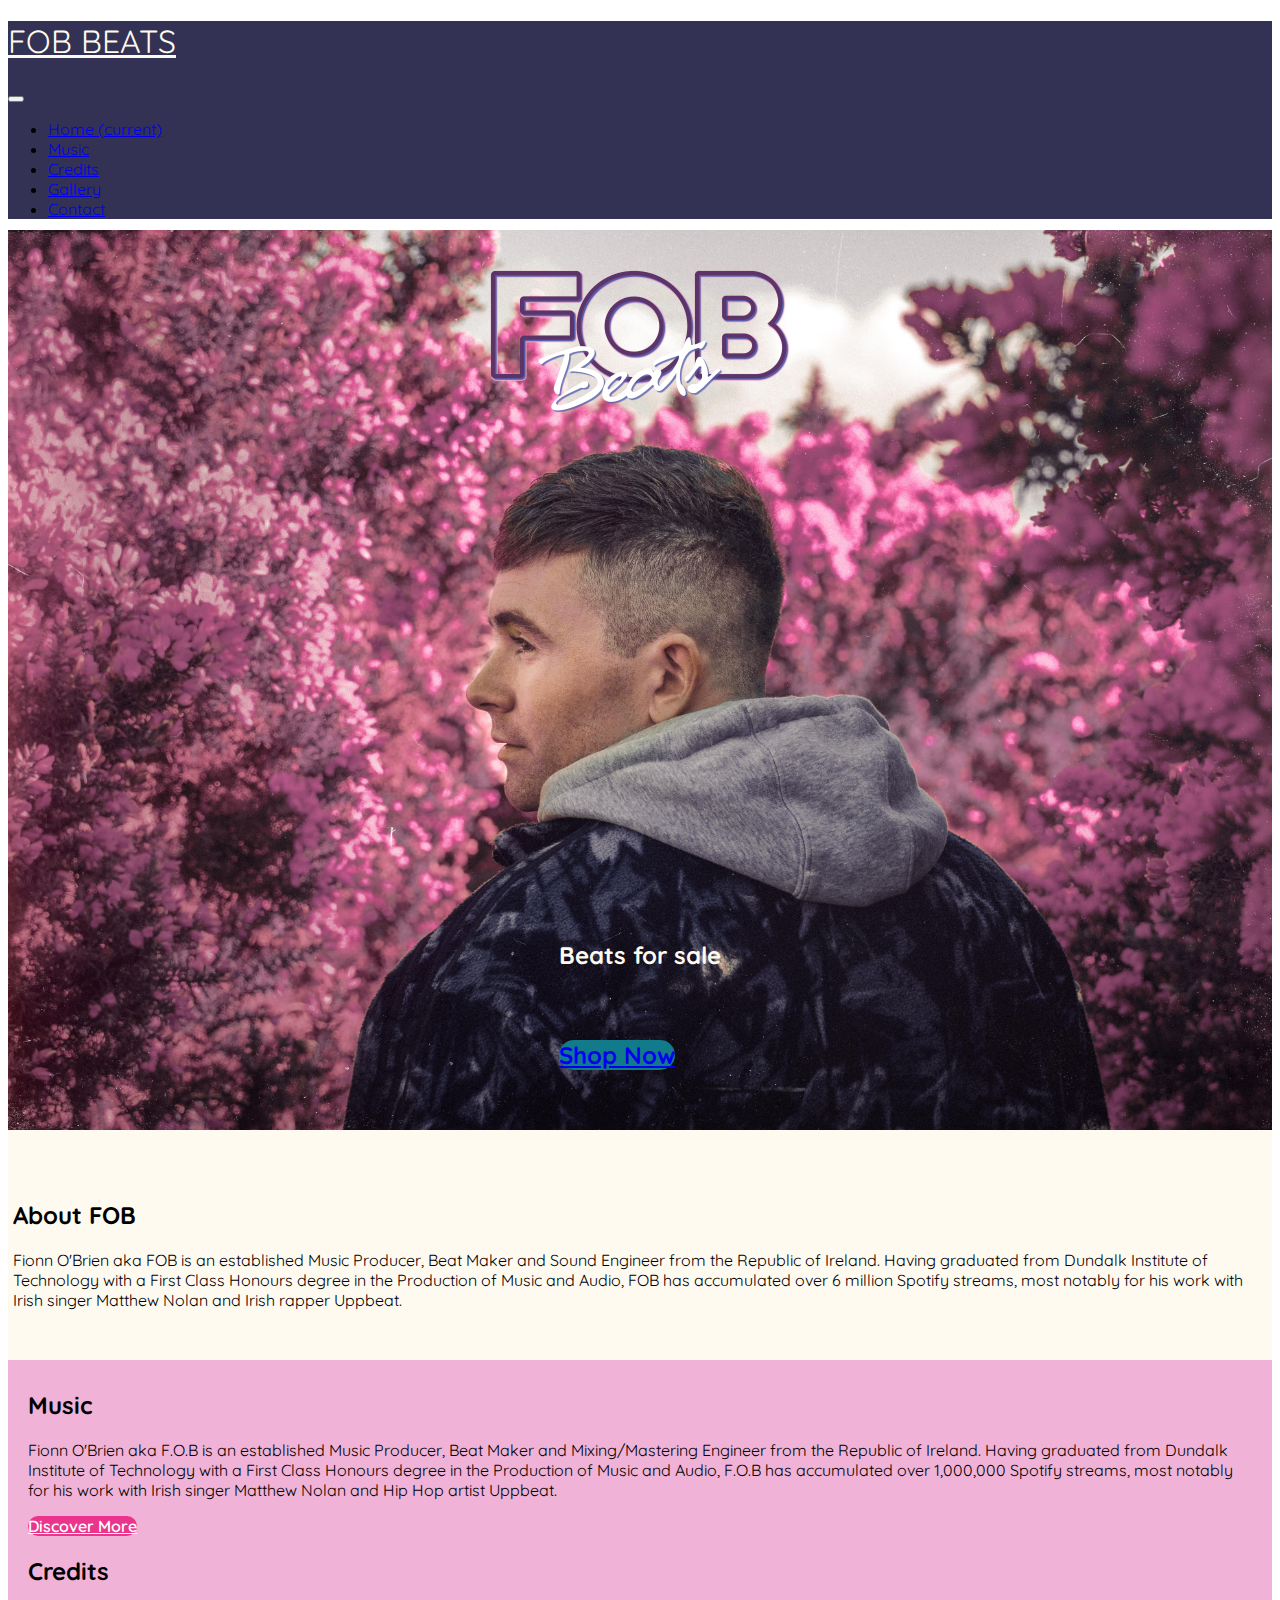
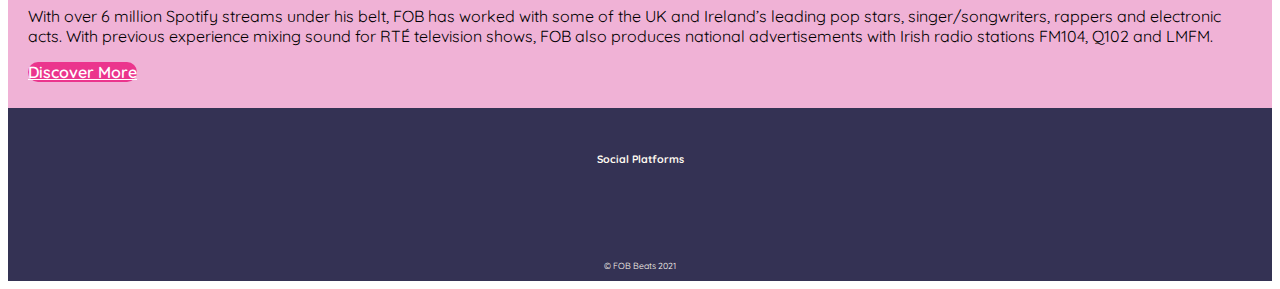
==== commit 03edfc76: "Small content edits made to index, music, credits and contact html files." ====
--- a/index.html
+++ b/index.html
@@ -42,7 +42,7 @@
         <!--------------------------------------------------------------------------------------------------------------------Main Body-->
         <div class="container-fluid bk-container">   
             <div class="logo">
-                <img src="assets/images/fob_med_small.png" alt="FOB Logo">
+                <img src="assets/images/fob_logo_purple_1.png" alt="FOB Logo">
             </div>
             <section class="callout jumbotron jumbotron-main text-center">
                 <h2 class="main-header d-none d-sm-inline text-uppercase">Beats for sale</h2><br><br>
@@ -55,9 +55,9 @@
                 <section class="about">
                     <div class="col-sm">
                         <h2 class="text text-center">About FOB</h2>
-                            <p>Fionn O'Brien aka F.O.B is an established Music Producer, Beat Maker and Mixing/Mastering Engineer from the Republic of Ireland.
-                            Having graduated from Dundalk Institute of Technology with a First Class Honours degree in the Production of Music and Audio, F.O.B
-                            has accumulated over 1,000,000 Spotify streams, most notably for his work with Irish singer Matthew Nolan and Hip Hop artist Uppbeat.</p>
+                            <p>Fionn O'Brien aka FOB is an established Music Producer, Beat Maker and Sound Engineer from the Republic of Ireland.
+Having graduated from Dundalk Institute of Technology with a First Class Honours degree in the Production of Music and Audio, FOB has accumulated over 6 million Spotify streams, most notably for his work with Irish singer Matthew Nolan and Irish rapper Uppbeat.
+</p>
                     </div>
                 </section>
             </div>
@@ -76,9 +76,7 @@
                         </div>
                         <div class="col-sm">
                             <h2 class="features-header">Credits</h2>
-                                <p>Fionn O'Brien aka F.O.B is an established Music Producer, Beat Maker and Mixing/Mastering Engineer from the Republic of Ireland.
-                                Having graduated from Dundalk Institute of Technology with a First Class Honours degree in the Production of Music and Audio, F.O.B
-                                has accumulated over 1,000,000 Spotify streams, most notably for his work with Irish singer Matthew Nolan and Hip Hop artist Uppbeat.</p>
+                                <p>With over 6 million Spotify streams under his belt, FOB has worked with some of the UK and Ireland’s leading pop stars, singer/songwriters, rappers and electronic acts. With previous experience mixing sound for RTÉ television shows, FOB also produces national advertisements with Irish radio stations FM104, Q102 and LMFM. </p>
                                 <p><a class="btn btn-sm btn-discover" href="credits.html">Discover More</a></p>
                         </div>
                     </div>
--- a/assets/css/style.css
+++ b/assets/css/style.css
@@ -2,7 +2,6 @@
 
 body {
     font-family: 'Quicksand', sans-serif;
-    
 }
 
 /*--------------------------------------------------------------------------------------------------------------------Navbar--*/
@@ -23,14 +22,14 @@
     background-color: #343254;
     text-align: center;
     padding-top: 1.25rem;
-    padding-bottom: 0.625rem;
+    padding-bottom: .625rem;
 }    
 
 .social-footer a {
-    font-size: xxx-large;
-    color: floralwhite;
-    padding-left: 0.625rem;
-    padding-right: 0.625rem;
+    font-size: 3rem;
+    color: floralwhite;
+    padding-left: .625rem;
+    padding-right: .625rem;
 }
 
 .footer-container h6 {
@@ -39,7 +38,7 @@
 
 .footer-container p {
     color: floralwhite;
-    font-size: xx-small;
+    font-size: .55rem;
     margin-bottom: 0;
 }
 
@@ -83,8 +82,8 @@
 /*--------------------------------------------------------------------------------------------------------------------Home - About--*/
 
 .container-wrapper-about{
-    padding-left: 0.313rem;
-    padding-right: 0.313rem;
+    padding-left: .313rem;
+    padding-right: .313rem;
     background-color: floralwhite;
     padding-top: 3.125rem;
 }
@@ -102,10 +101,7 @@
 
 .container-wrapper-features {
     background-color: #f0b2d6;
-    padding-top: 0.625rem;
-    padding-bottom: 0.625rem;
-    padding-left: 1.25rem;
-    padding-right: 1.25rem;
+    padding: .625rem 1.25rem;
 }
 
 /*--------------------------------------------------------------------------------------------------------------------MUSIC - Main--*/
@@ -136,10 +132,7 @@
 }
 
 .audio-paragraph {
-    padding-left: 1.875rem;
-    padding-right: 1.875rem;
-    padding-bottom: 1.875rem;
-    padding-top: 0.625rem;
+    padding: .625rem 1.875rem 1.875rem;
     color: floralwhite;
 }
 
@@ -150,7 +143,7 @@
 hr {
     margin-top: 1.25rem;
     margin-bottom: 1.875rem;
-    border: 0.006rem solid floralwhite;
+    border: 1px solid floralwhite;
     width: auto;
     max-width: 20%;
     height: auto;
@@ -170,13 +163,13 @@
 .fob-image-audio h5 {
     color: floralwhite;
     font-weight: 500;
-    padding-bottom: 0.625rem;
-    padding-top: 0.625rem;
+    padding-bottom: .625rem;
+    padding-top: .625rem;
 }
 
 .fob-image-audio img {
-    border-radius: 0.563rem;
-    border: 0.063rem solid floralwhite;
+    border-radius: .563rem;
+    border: 1px solid floralwhite;
 }
 
 .audio-controls {
@@ -199,25 +192,25 @@
     align-items: center;
     justify-content: center;
     padding-bottom: 4.688rem;
-    padding-top: 0.938rem;
+    padding-top: .938rem;
 }
 
 .make-beats-header {
     color: #343254;
     font-weight: 600;
-    padding-bottom: 0.625rem;
+    padding-bottom: .625rem;
     padding-top: 3.125rem;
 }
 
 .beat-tutorial {
     margin-bottom: 1.25rem;
     padding-bottom: 1.25rem;
-    font-size: large;
+    font-size: 1.2rem;
 }
 
 iframe {
-    border-radius: 0.625rem;
-    border: 0.063rem solid floralwhite;
+    border-radius: .625rem;
+    border: 1px solid floralwhite;
 }
 
 /*--------------------------------------------------------------------------------------------------------------------GALLERY--*/
@@ -231,7 +224,7 @@
 .hr-gallery {
     margin-top: 1.25rem;
     margin-bottom: 1.875rem;
-    border: 0.006rem solid #343254;
+    border: 1px solid #343254;
     width: auto;
     max-width: 20%;
     height: auto;
@@ -245,8 +238,8 @@
     width: auto;
     max-width: 100%;
     height: auto;
-    padding-top: 0.625rem;
-    padding-bottom: 0.625rem;
+    padding-top: .625rem;
+    padding-bottom: .625rem;
 }
 
 /*--------------------------------------------------------------------------------------------------------------------CREDITS - Main Artists--*/
@@ -263,7 +256,6 @@
 .main-artist-header {
     margin-top: 0;
     margin-bottom: 1.25rem;
-    font-size: xx-large;
     font-weight: 400;
     color: floralwhite;
 }
@@ -271,6 +263,8 @@
 .main-artist p {
     color: floralwhite;
     padding-bottom: 1.875rem;
+    padding-top: .938rem;
+}
 }
 
 .main-artist-image {
@@ -283,7 +277,7 @@
     height: auto;
     margin-bottom: 1.25rem;
     margin-top: 1.25rem;
-    border: 0.063rem solid floralwhite;
+    border: 1px solid floralwhite;
     border-radius: 1.25rem;
 }
 
@@ -292,7 +286,6 @@
     justify-content: center;
     align-items: center;
     color: floralwhite;
-    font-size: larger;
 }
 
 .main-artist-info {
@@ -300,12 +293,11 @@
 }
 
 .main-artist-info h3 {
-    font-size: xx-large;
+    font-size: 2rem;
 }
 
 .main-artist-info h4 {
     font-weight: 200;
-    font-size: x-large;
 }
 
 .main-artist-info h5 {
@@ -325,12 +317,9 @@
 
 .artist-social {
     color: floralwhite;
-    font-size: xx-large;
-    margin-top: 0.625rem;
-    padding-left: 0.625rem;
-    padding-right: 0.625rem;
-    padding-top: 0.625rem;
-    padding-bottom: 0.625rem;
+    font-size: 2rem;
+    margin-top: .625rem;
+    padding: .625rem;
 }
 
 /*--------------------------------------------------------------------------------------------------------------------Credits - Other Artists--*/
@@ -369,7 +358,6 @@
 .contact-text {
     padding-top: 3.125rem;
     margin-bottom: 0;
-    font-size: xx-large;
     font-weight: 500;
     color: #343254;
 }
@@ -378,8 +366,8 @@
     color: #343254;
     margin-bottom: 0;
     padding-top: 1.25rem;
-    padding-right: 0.625rem;
-    padding-left: 0.625rem;
+    padding-right: .625rem;
+    padding-left: .625rem;
 }
 
 /*--------------------------------------------------------------------------------------------------------------------Contact Form--*/
@@ -396,19 +384,19 @@
   color: #343254;
   font-weight: 500;
   font-size: 1.125rem;
-  border-radius: 0.313rem;
+  border-radius: .313rem;
   line-height: 2.3rem;
   background-color: transparent;
-  border: 0.125rem solid #343254;
+  border: 2px solid #343254;
   padding: 0;
-  margin-bottom: 0.938rem;
+  margin-bottom: .938rem;
   width: 100%;
   box-sizing: border-box;
   outline: 0;
 }
 
 .feedback-input:focus { 
-    border: 0.125rem solid #343254;
+    border: 2px solid #343254;
  }
 
 textarea {
@@ -420,13 +408,13 @@
 [type="submit"] {
   width: 100%;
   background:#343254;
-  border-radius: 0.313rem;
+  border-radius: .313rem;
   border: 0;
   cursor: pointer;
   color:floralwhite;
   font-size: 1.5rem;
-  padding-top: 0.625rem;
-  padding-bottom: 0.625rem;
+  padding-top: .625rem;
+  padding-bottom: .625rem;
   transition: all 0.3s;
   margin-top: -0.25rem;
   font-weight: 700;
@@ -439,7 +427,7 @@
 
 .btn-info {
     font-weight: bold;
-    font-size: x-large;
+    font-size: 1.5rem;
     border-radius: 3.125rem;
     width: 12.5rem;
     background-color: #117a8b;
@@ -457,7 +445,7 @@
 
 .btn-info-music {
     font-weight: bold;
-    font-size: x-large;
+    font-size: 1.5rem;
     border-radius: 3.125rem;
     width: 12.5rem;
     background-color: #343254;
@@ -478,8 +466,8 @@
     color: white;
     font-weight: 600;
     background-color: #eb358d;
-    border-radius: 0.625rem;
-    margin-top: 0.625rem;
+    border-radius: .625rem;
+    margin-top: .625rem;
 }
 
 .btn-discover:hover,
@@ -498,7 +486,7 @@
     box-shadow: none;
     width: auto;
     max-width: 100%;
-    font-size: x-large;
+    font-size: 1.5rem;
 }
 
 .btn-credits:hover,
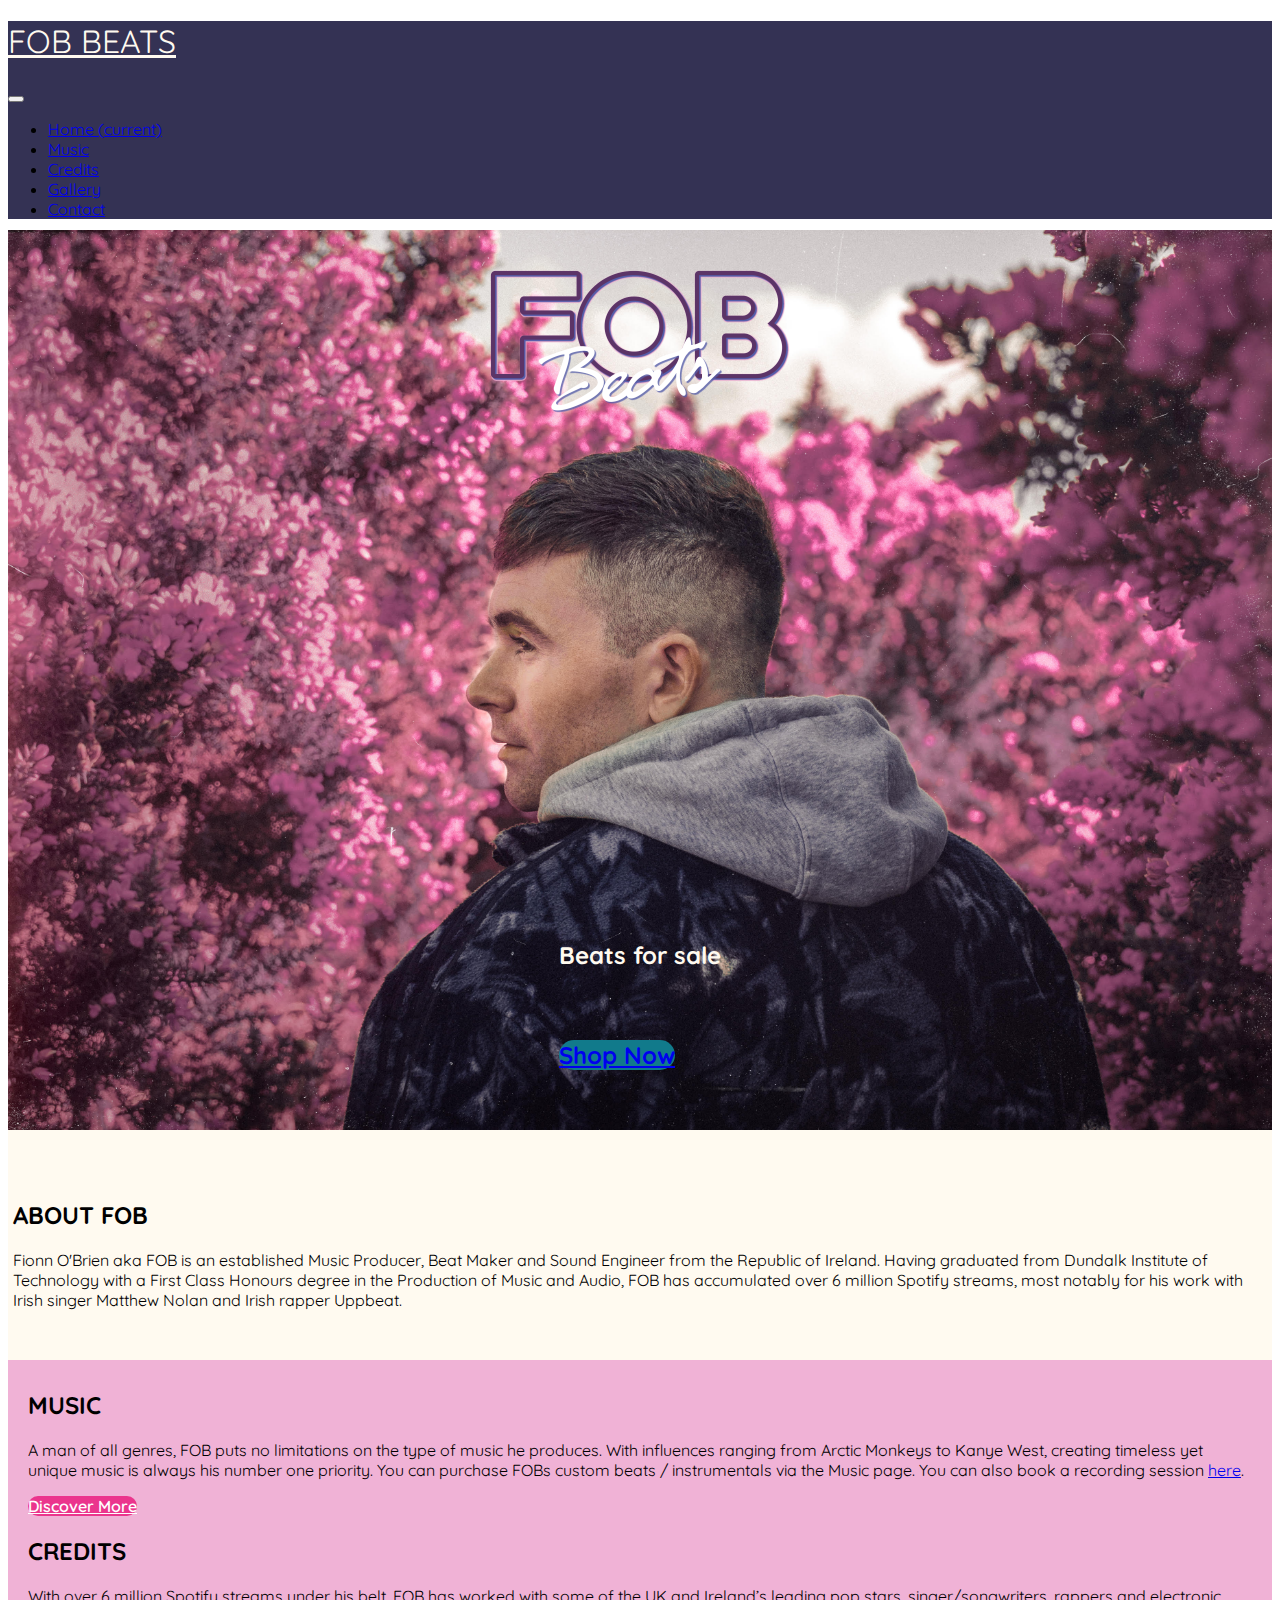
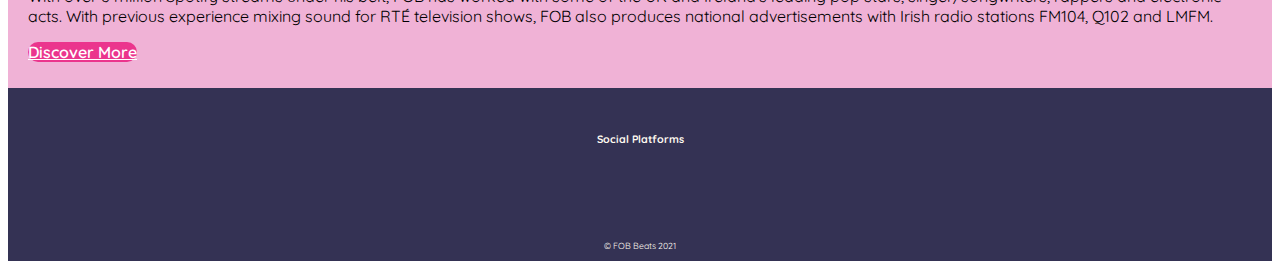
==== commit a0120167: "Added new content to the credits and music paragraphs in the index page. Added a link to the contact" ====
--- a/index.html
+++ b/index.html
@@ -54,7 +54,7 @@
             <div class="container about-container">
                 <section class="about">
                     <div class="col-sm">
-                        <h2 class="text text-center">About FOB</h2>
+                        <h2 class="text text-center">ABOUT FOB</h2>
                             <p>Fionn O'Brien aka FOB is an established Music Producer, Beat Maker and Sound Engineer from the Republic of Ireland.
 Having graduated from Dundalk Institute of Technology with a First Class Honours degree in the Production of Music and Audio, FOB has accumulated over 6 million Spotify streams, most notably for his work with Irish singer Matthew Nolan and Irish rapper Uppbeat.
 </p>
@@ -68,14 +68,12 @@
                 <section class="features">
                     <div class="row my-5">
                         <div class="col-sm">
-                            <h2 class="features-header">Music</h2>
-                                <p>Fionn O'Brien aka F.O.B is an established Music Producer, Beat Maker and Mixing/Mastering Engineer from the Republic of Ireland.
-                                Having graduated from Dundalk Institute of Technology with a First Class Honours degree in the Production of Music and Audio, F.O.B
-                                has accumulated over 1,000,000 Spotify streams, most notably for his work with Irish singer Matthew Nolan and Hip Hop artist Uppbeat.</p>
+                            <h2 class="features-header">MUSIC</h2>
+                                <p>A man of all genres, FOB puts no limitations on the type of music he produces. With influences ranging from Arctic Monkeys to Kanye West, creating timeless yet unique music is always his number one priority. You can purchase FOBs custom beats / instrumentals via the Music page. You can also book a recording session <a href="contact.html">here</a>.</p>
                                 <p><a class="btn btn-sm btn-discover" href="music.html">Discover More</a></p>
                         </div>
                         <div class="col-sm">
-                            <h2 class="features-header">Credits</h2>
+                            <h2 class="features-header">CREDITS</h2>
                                 <p>With over 6 million Spotify streams under his belt, FOB has worked with some of the UK and Ireland’s leading pop stars, singer/songwriters, rappers and electronic acts. With previous experience mixing sound for RTÉ television shows, FOB also produces national advertisements with Irish radio stations FM104, Q102 and LMFM. </p>
                                 <p><a class="btn btn-sm btn-discover" href="credits.html">Discover More</a></p>
                         </div>
--- a/assets/css/style.css
+++ b/assets/css/style.css
@@ -264,7 +264,6 @@
     color: floralwhite;
     padding-bottom: 1.875rem;
     padding-top: .938rem;
-}
 }
 
 .main-artist-image {
